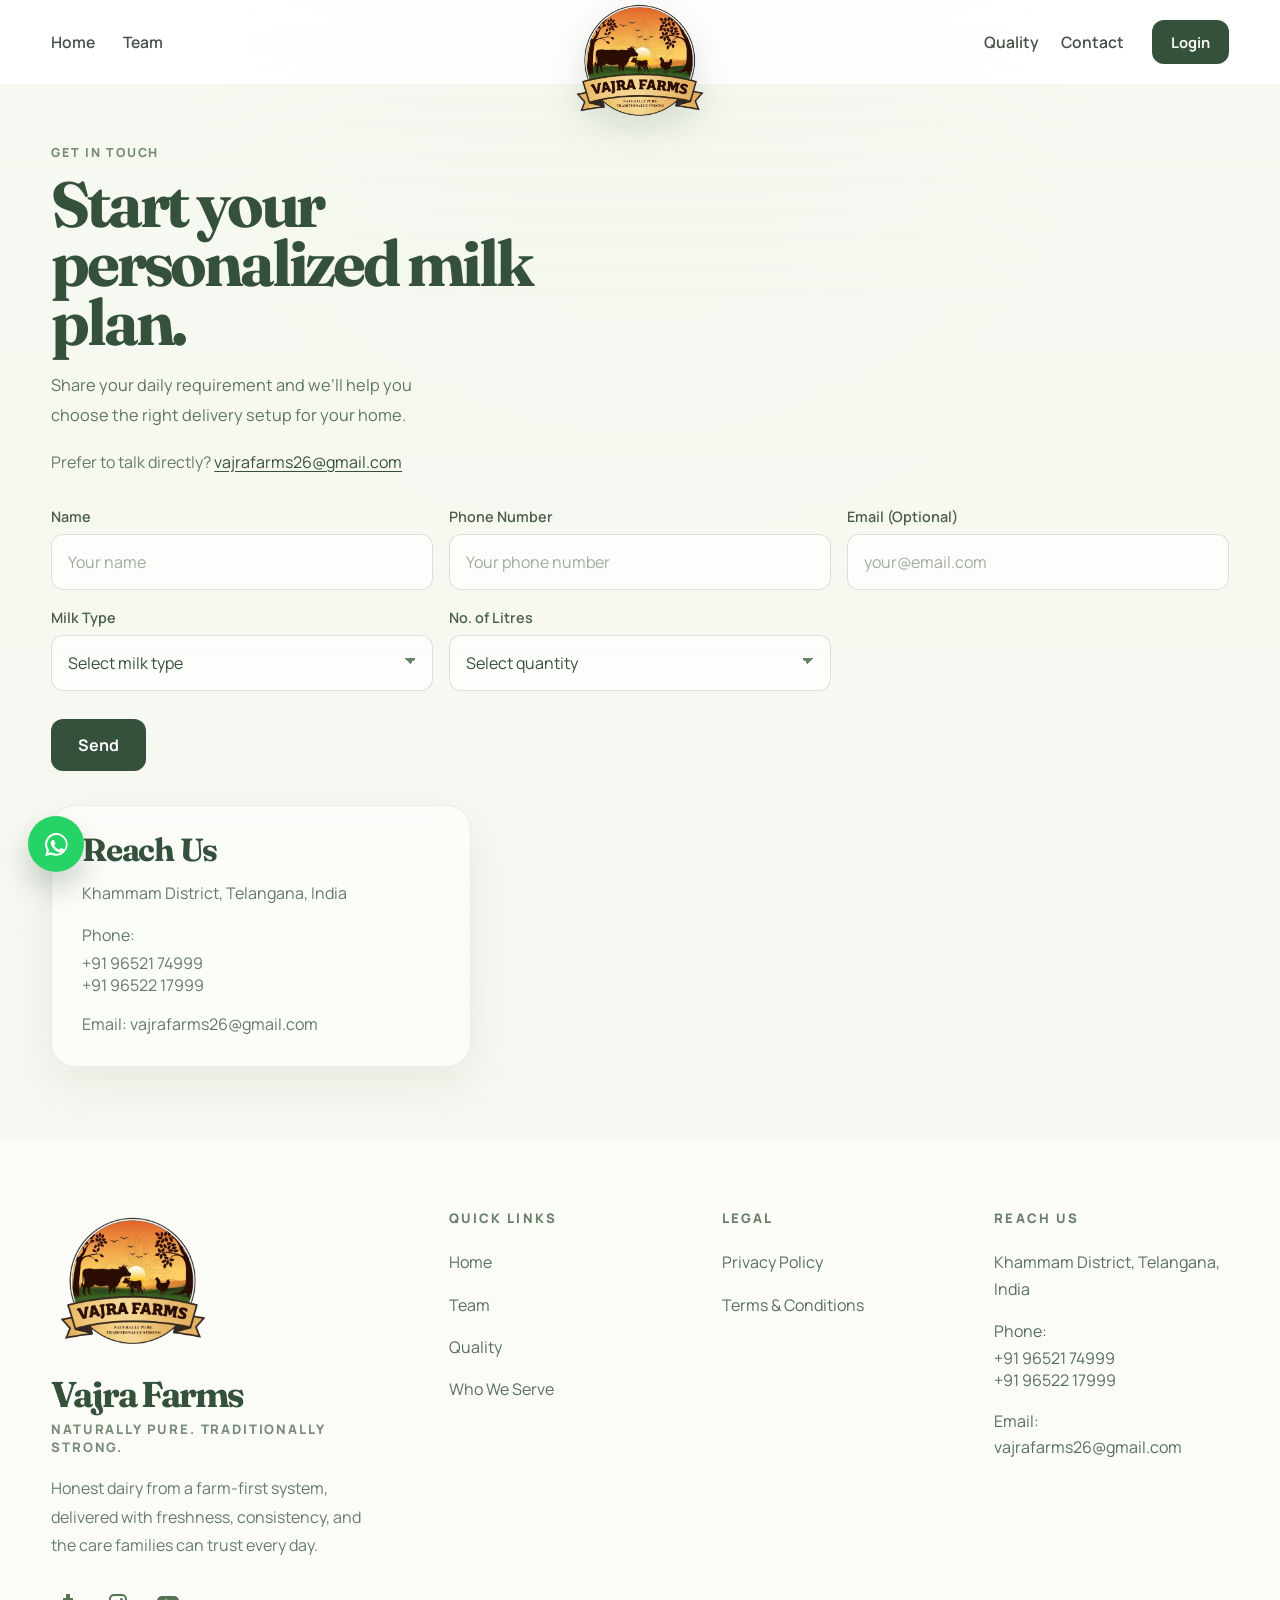
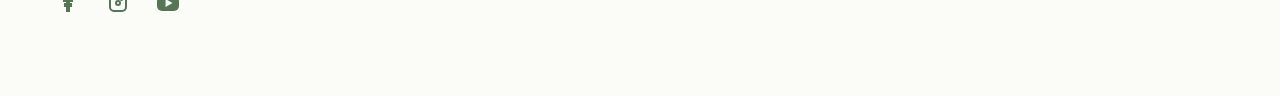
==== contact.html @ dcffc17d "Publish redesigned Vajra Farms website" ====
<!DOCTYPE html>
<html lang="en">
  <head>
    <meta charset="UTF-8" />
    <meta name="viewport" content="width=device-width, initial-scale=1.0" />
    <title>Vajra Farms Contact | Start Your Daily Delivery</title>
    <meta
      name="description"
      content="Contact Vajra Farms to start your daily milk delivery, choose your milk type, and request the litres you need."
    />
    <link rel="preconnect" href="https://fonts.googleapis.com" />
    <link rel="preconnect" href="https://fonts.gstatic.com" crossorigin />
    <link
      href="https://fonts.googleapis.com/css2?family=Fraunces:wght@500;600;700&family=Manrope:wght@400;500;600;700;800&display=swap"
      rel="stylesheet"
    />
    <link rel="stylesheet" href="styles.css?v=contact8" />
  </head>
  <body class="contact-page">
    <main class="page-shell">
      <section class="hero-section contact-shell">
        <video class="contact-hero-video" autoplay muted loop playsinline preload="metadata" aria-hidden="true">
          <source src="videos/optimized/contacthero.mp4" type="video/mp4" />
        </video>
        <div class="contact-hero-overlay" aria-hidden="true"></div>

        <header class="site-header contact-header">
          <nav class="site-nav nav-left" aria-label="Primary left">
            <a href="index.html#home">Home</a>
            <a href="team.html">Team</a>
          </nav>

          <a class="brand" href="index.html#home" aria-label="Vajra Farms home">
            <img class="brand-badge" src="images/optimized/logo.webp" alt="Vajra Farms logo" />
          </a>

          <div class="header-right">
            <nav class="site-nav nav-right" aria-label="Primary right">
              <a href="quality.html">Quality</a>
              <a href="contact.html" aria-current="page">Contact</a>
            </nav>

            <div class="header-actions">
              <a href="https://vajra-farms-backend-asia--vajra-farms.asia-southeast1.hosted.app/customer/login" class="login-link" aria-label="Login">
                Login
              </a>
            </div>
          </div>
        </header>

        <section class="contact-hero" aria-labelledby="contact-title">
          <div class="contact-content">
            <div class="contact-copy">
              <p class="section-kicker">Get In Touch</p>
              <h1 id="contact-title">Start your personalized milk plan.</h1>
              <p class="contact-copy-text">
                Share your daily requirement and we’ll help you choose the right
                delivery setup for your home.
              </p>
              <p class="contact-copy-meta">
                Prefer to talk directly?
                <a href="mailto:vajrafarms26@gmail.com">vajrafarms26@gmail.com</a>
              </p>
            </div>

            <form class="contact-form-panel" action="#" method="post">
              <div class="contact-form-grid">
                <label class="contact-field">
                  <span>Name</span>
                  <input type="text" name="name" placeholder="Your name" required />
                </label>

                <label class="contact-field">
                  <span>Phone Number</span>
                  <input type="tel" name="phone" placeholder="Your phone number" required />
                </label>

                <label class="contact-field">
                  <span>Email (Optional)</span>
                  <input type="email" name="email" placeholder="your@email.com" />
                </label>

                <label class="contact-field">
                  <span>Milk Type</span>
                  <select name="milk_type" required>
                    <option value="" selected disabled>Select milk type</option>
                    <option value="buffalo">Buffalo</option>
                    <option value="cow">Cow</option>
                  </select>
                </label>

                <label class="contact-field">
                  <span>No. of Litres</span>
                  <select name="litres" required>
                    <option value="" selected disabled>Select quantity</option>
                    <option value="0.5">1/2 litre</option>
                    <option value="1">1 litre</option>
                    <option value="2">2 litres</option>
                    <option value="3">3 litres</option>
                    <option value="4">4 litres</option>
                    <option value="5">5 litres</option>
                    <option value="6">6 litres</option>
                    <option value="7">7 litres</option>
                    <option value="8">8 litres</option>
                    <option value="9">9 litres</option>
                    <option value="10">10 litres</option>
                  </select>
                </label>
              </div>

              <button class="contact-submit" type="submit">Send</button>

              <div class="contact-address-card">
                <h2>Reach Us</h2>
                <p>Khammam District, Telangana, India</p>
                <p>
                  <span class="phone-label">Phone:</span>
                  <span class="phone-number-list">
                    <a href="tel:+919652174999">+91 96521 74999</a>
                    <a href="tel:+919652217999">+91 96522 17999</a>
                  </span>
                </p>
                <p>Email: <a href="mailto:vajrafarms26@gmail.com">vajrafarms26@gmail.com</a></p>
              </div>
            </form>
          </div>
        </section>
      </section>
    </main>

    <footer class="site-footer" id="contact">
      <div class="footer-brand">
        <img class="footer-logo" src="images/optimized/logo.webp" alt="Vajra Farms logo" />
        <h2>Vajra Farms</h2>
        <p class="footer-tag">Naturally Pure. Traditionally Strong.</p>
        <p class="footer-copy">
          Honest dairy from a farm-first system, delivered with freshness,
          consistency, and the care families can trust every day.
        </p>
        <div class="footer-socials" aria-label="Social links">
          <a href="https://www.facebook.com/share/1LA6sTYY1w/" aria-label="Facebook" class="footer-social footer-social-facebook" target="_blank" rel="noopener noreferrer">
            <span></span>
          </a>
          <a href="https://www.instagram.com/vajra_farms_khammam?utm_source=ig_web_button_share_sheet&amp;igsh=ZDNlZDc0MzIxNw==" aria-label="Instagram" class="footer-social footer-social-instagram" target="_blank" rel="noopener noreferrer">
            <span></span>
          </a>
          <a href="https://www.youtube.com/@vajrafarmskhammam" aria-label="YouTube" class="footer-social footer-social-youtube" target="_blank" rel="noopener noreferrer">
            <span></span>
          </a>
        </div>
      </div>

      <div class="footer-links-group">
        <div class="footer-column">
          <h3>Quick Links</h3>
          <a href="index.html#home">Home</a>
          <a href="team.html">Team</a>
          <a href="quality.html">Quality</a>
          <a href="index.html#serve">Who We Serve</a>
        </div>

        <div class="footer-column">
          <h3>Legal</h3>
          <a href="privacy.html">Privacy Policy</a>
          <a href="terms.html">Terms &amp; Conditions</a>
        </div>

        <div class="footer-column footer-contact">
          <h3>Reach Us</h3>
          <p>Khammam District, Telangana, India</p>
          <p>
            <span class="phone-label">Phone:</span>
            <span class="phone-number-list">
              <a href="tel:+919652174999">+91 96521 74999</a>
              <a href="tel:+919652217999">+91 96522 17999</a>
            </span>
          </p>
          <p>Email: <a href="mailto:vajrafarms26@gmail.com">vajrafarms26@gmail.com</a></p>
        </div>
      </div>
    </footer>

    <a
      class="whatsapp-float"
      href="https://wa.me/919652217999"
      target="_blank"
      rel="noopener noreferrer"
      aria-label="Chat with Vajra Farms on WhatsApp"
    >
      <span aria-hidden="true"></span>
    </a>
  </body>
</html>
---- styles.css ----
:root {
  --page-bg: #e8eff4;
  --surface: rgba(255, 255, 255, 0.84);
  --surface-strong: #ffffff;
  --text-main: #17311f;
  --text-soft: #edf4de;
  --text-muted: #5b655f;
  --line-soft: rgba(23, 49, 31, 0.08);
  --green: #275d33;
  --green-deep: #17311f;
  --gold: #d8b65a;
  --gold-soft: #f1df99;
  --shadow-lg: 0 32px 80px rgba(20, 35, 21, 0.14);
  --shadow-md: 0 18px 45px rgba(20, 35, 21, 0.12);
  --radius-xl: 32px;
  --radius-lg: 24px;
  --radius-md: 18px;
  --section-padding: clamp(22px, 4vw, 56px);
  --intro-progress: 0;
  --intro-sentence-fade: 1;
  --intro-text-shift: 0px;
  --intro-solution-scale: 1;
  --intro-word-drift-x: 0%;
  --intro-word-drift-y: 0%;
  --intro-o-scale: 1;
  --intro-copy-opacity: 1;
  --intro-stage-opacity: 1;
  --intro-bg-shift: 0px;
  --intro-bg-scale: 1;
  --intro-reveal-x: 50vw;
  --intro-reveal-y: 50vh;
  --intro-reveal-radius: 0px;
  --intro-home-opacity: 0;
}

* {
  box-sizing: border-box;
}

html {
  scroll-behavior: smooth;
}

body {
  margin: 0;
  min-height: 100vh;
  overflow-x: hidden;
  font-family: "Manrope", sans-serif;
  background:
    radial-gradient(circle at top left, rgba(255, 231, 154, 0.55), transparent 28%),
    linear-gradient(180deg, #cfe0ed 0%, var(--page-bg) 52%, #f7f5ee 100%);
  color: var(--text-main);
}

img {
  max-width: 100%;
  display: block;
}

a {
  color: inherit;
  text-decoration: none;
}

.intro-scroll {
  position: relative;
  height: 320vh;
  z-index: 2;
  pointer-events: none;
}

.intro-stage {
  position: sticky;
  top: 0;
  height: 100vh;
  overflow: hidden;
  display: grid;
  place-items: center;
  background:
    radial-gradient(circle at center, rgba(33, 57, 40, 0.46), rgba(18, 34, 24, 0.92)),
    #17311f;
  opacity: var(--intro-stage-opacity);
  pointer-events: none;
}

.intro-pattern {
  position: absolute;
  inset: -8%;
  pointer-events: none;
}

.intro-pattern-back {
  transform: translateY(calc(var(--intro-bg-shift) * -0.55)) scale(calc(var(--intro-bg-scale) + 0.06));
}

.intro-pattern-front {
  transform: translateY(calc(var(--intro-bg-shift) * 0.65)) scale(calc(var(--intro-bg-scale) + 0.12));
}

.intro-home-reveal {
  position: absolute;
  inset: 0;
  width: 100%;
  height: 100%;
  z-index: 1;
  overflow: hidden;
  opacity: var(--intro-home-opacity);
  clip-path: circle(var(--intro-reveal-radius) at var(--intro-reveal-x) var(--intro-reveal-y));
  transition:
    opacity 120ms linear,
    clip-path 120ms linear;
  will-change: clip-path;
}

.preview-iframe {
  display: block;
  border: 0;
  pointer-events: none;
}

.preview-iframe-reveal {
  width: 100%;
  height: 100%;
  background: #f6f2e8;
}

.pattern-flower,
.pattern-leaf {
  position: absolute;
  opacity: 0.72;
  filter: blur(0.2px);
}

.pattern-flower {
  width: 140px;
  aspect-ratio: 1;
}

.pattern-flower::before,
.pattern-flower::after {
  content: "";
  position: absolute;
  inset: 0;
}

.pattern-flower::before {
  background:
    radial-gradient(ellipse 28% 42% at 50% 12%, rgba(12, 24, 17, 0.9) 0 98%, transparent 100%),
    radial-gradient(ellipse 28% 42% at 88% 50%, rgba(12, 24, 17, 0.9) 0 98%, transparent 100%),
    radial-gradient(ellipse 28% 42% at 50% 88%, rgba(12, 24, 17, 0.9) 0 98%, transparent 100%),
    radial-gradient(ellipse 28% 42% at 12% 50%, rgba(12, 24, 17, 0.9) 0 98%, transparent 100%);
}

.pattern-flower::after {
  background:
    radial-gradient(ellipse 22% 34% at 50% 20%, rgba(15, 30, 21, 0.85) 0 98%, transparent 100%),
    radial-gradient(ellipse 22% 34% at 80% 50%, rgba(15, 30, 21, 0.85) 0 98%, transparent 100%),
    radial-gradient(ellipse 22% 34% at 50% 80%, rgba(15, 30, 21, 0.85) 0 98%, transparent 100%),
    radial-gradient(ellipse 22% 34% at 20% 50%, rgba(15, 30, 21, 0.85) 0 98%, transparent 100%);
  transform: rotate(45deg);
}

.pattern-leaf {
  width: 190px;
  height: 120px;
  background: rgba(12, 24, 17, 0.85);
  border-radius: 100% 0 100% 0;
}

.flower-a { top: 4%; left: 4%; transform: rotate(10deg); }
.flower-b { top: 12%; left: 24%; transform: scale(1.2) rotate(-8deg); }
.flower-c { top: 6%; right: 10%; transform: scale(1.1) rotate(16deg); }
.flower-d { bottom: 18%; left: 9%; transform: scale(1.15) rotate(-12deg); }
.flower-e { bottom: 8%; right: 12%; transform: rotate(10deg); }
.flower-f { top: 22%; right: 24%; transform: scale(0.84) rotate(8deg); }
.flower-g { bottom: 30%; right: 4%; transform: scale(0.82) rotate(-16deg); }
.flower-h { bottom: 10%; left: 35%; transform: scale(0.9) rotate(16deg); }

.leaf-a { top: 3%; left: 13%; transform: rotate(-24deg); }
.leaf-b { top: 14%; right: 19%; transform: scale(0.9) rotate(18deg); }
.leaf-c { top: 33%; left: -1%; transform: scale(0.95) rotate(-18deg); }
.leaf-d { top: 40%; right: 1%; transform: rotate(22deg); }
.leaf-e { bottom: 32%; left: 20%; transform: scale(1.2) rotate(-12deg); }
.leaf-f { bottom: -1%; right: 22%; transform: scale(1.1) rotate(10deg); }
.leaf-g { top: -2%; right: 38%; transform: scale(1.08) rotate(0deg); }
.leaf-h { top: 52%; left: 34%; transform: scale(0.8) rotate(-28deg); }
.leaf-i { bottom: 7%; left: -2%; transform: scale(1.18) rotate(18deg); }
.leaf-j { bottom: 0; right: -1%; transform: scale(1.05) rotate(-20deg); }

.intro-copy {
  position: relative;
  z-index: 3;
  width: min(1100px, calc(100vw - 48px));
  text-align: center;
  color: #f7f2e7;
  opacity: var(--intro-copy-opacity);
}

.intro-title {
  margin: 0;
  font-size: clamp(2.8rem, 6vw, 5.8rem);
  line-height: 0.98;
  font-weight: 700;
  letter-spacing: -0.06em;
  transform: translateY(calc(var(--intro-text-shift) * 0.2));
}

.intro-line {
  display: block;
  transition: opacity 180ms linear;
}

.intro-line:not(.intro-line-solution) {
  opacity: var(--intro-sentence-fade);
}

.intro-line-solution {
  display: flex;
  align-items: center;
  justify-content: center;
  gap: 0.18em;
  flex-wrap: wrap;
}

.intro-solution-word {
  display: inline-flex;
  align-items: center;
  color: #ec8e3b;
  font-family: "Fraunces", serif;
  font-size: 1.08em;
  line-height: 0.88;
  letter-spacing: -0.05em;
  transform-origin: 78% 50%;
  transform:
    translate(var(--intro-word-drift-x), var(--intro-word-drift-y))
    scale(var(--intro-solution-scale));
  transition: transform 80ms linear;
}

.intro-after-solution {
  opacity: var(--intro-sentence-fade);
}

.solution-o {
  position: relative;
  width: 0.78em;
  height: 0.78em;
  margin: 0 0.01em;
  border: 0.1em solid currentColor;
  border-radius: 50%;
  overflow: hidden;
  display: inline-block;
  flex: 0 0 auto;
  transform: scale(var(--intro-o-scale));
  transform-origin: center;
}

.solution-o-preview {
  position: absolute;
  inset: 0;
  background: transparent;
  pointer-events: none;
}

.intro-scroll-cue {
  width: 74px;
  height: 74px;
  margin: 64px auto 0;
  border-radius: 50%;
  background: rgba(255, 248, 236, 0.92);
  display: grid;
  place-items: center;
  opacity: calc(var(--intro-sentence-fade) * 0.95);
}

.intro-scroll-cue span {
  width: 16px;
  height: 16px;
  border-right: 2px solid #dd8b40;
  border-bottom: 2px solid #dd8b40;
  transform: rotate(45deg) translate(-2px, -2px);
}

.page-shell {
  width: 100%;
  margin: 0;
  /* The old "soluti(o)n" intro used a 320vh in-flow scroll track and pulled
     the page up under it with -100vh. The new sky intro is a fixed overlay
     with no layout footprint, so the page must start at its natural top
     (the hero) — no negative offset. */
  margin-top: 0;
  padding: 0;
  position: relative;
  z-index: 1;
}

.preview-mode .intro-scroll {
  display: none;
}

.preview-mode .page-shell {
  margin-top: 0;
}

.hero-section {
  position: relative;
  width: 100%;
}

.site-header {
  position: relative;
  z-index: 50;
  isolation: isolate;
  pointer-events: auto;
  display: flex;
  align-items: center;
  justify-content: space-between;
  min-height: 84px;
  padding: 0 var(--section-padding);
  background: rgba(255, 255, 255, 0.92);
  box-shadow: none;
  backdrop-filter: blur(12px);
  overflow: visible;
}

.brand {
  position: absolute;
  left: 50%;
  top: -8px;
  z-index: 1;
  transform: translateX(-50%);
  display: inline-flex;
  align-items: center;
  justify-content: center;
  pointer-events: auto;
}

.brand-badge {
  width: 144px;
  height: 144px;
  flex: 0 0 144px;
  object-fit: contain;
  pointer-events: none;
  filter: drop-shadow(0 12px 18px rgba(23, 49, 31, 0.14));
}

.site-nav {
  position: relative;
  z-index: 60;
  pointer-events: auto;
  display: flex;
  align-items: center;
  gap: 28px;
  font-size: 0.98rem;
  font-weight: 600;
  color: #465149;
}

.nav-left {
  justify-content: flex-start;
}

.header-right {
  position: relative;
  z-index: 60;
  pointer-events: auto;
  display: flex;
  align-items: center;
  gap: 28px;
  margin-left: auto;
}

.nav-right {
  gap: 22px;
}

.site-nav a {
  position: relative;
  z-index: 61;
  display: inline-flex;
  align-items: center;
  min-height: 44px;
  pointer-events: auto;
  cursor: pointer;
}

.site-nav a::after {
  content: "";
  position: absolute;
  left: 0;
  bottom: -8px;
  width: 100%;
  height: 2px;
  transform: scaleX(0);
  transform-origin: center;
  background: var(--gold);
  transition: transform 180ms ease;
}

.site-nav a:hover::after,
.site-nav a:focus-visible::after {
  transform: scaleX(1);
}

.header-actions {
  position: relative;
  z-index: 60;
  pointer-events: auto;
  display: flex;
  align-items: center;
  gap: 12px;
}

.login-link {
  min-height: 44px;
  padding: 0 18px;
  display: inline-flex;
  align-items: center;
  justify-content: center;
  border-radius: 12px;
  border: 1px solid rgba(39, 93, 51, 0.16);
  background: #35513c;
  color: #f7f7f1;
  font-size: 0.92rem;
  font-weight: 700;
  white-space: nowrap;
  transition:
    transform 180ms ease,
    background-color 180ms ease;
}

.login-link:hover,
.login-link:focus-visible {
  transform: translateY(-1px);
  background: #294130;
}

.icon-link {
  width: 44px;
  height: 44px;
  display: grid;
  place-items: center;
  border-radius: 999px;
  border: 1px solid rgba(39, 93, 51, 0.16);
  background: rgba(246, 248, 244, 0.95);
}

.icon-link span,
.icon-link span::before,
.icon-link span::after {
  display: block;
  content: "";
}

.search-icon span {
  position: relative;
  width: 16px;
  height: 16px;
  border: 2px solid #4d5b50;
  border-radius: 50%;
}

.search-icon span::before {
  position: absolute;
  right: -6px;
  bottom: -5px;
  width: 7px;
  height: 2px;
  border-radius: 999px;
  background: #4d5b50;
  transform: rotate(45deg);
}

.profile-icon span {
  position: relative;
  width: 14px;
  height: 14px;
  border-radius: 50%;
  border: 2px solid #4d5b50;
  background: transparent;
}

.profile-icon span::before {
  position: absolute;
  left: 50%;
  bottom: -10px;
  width: 20px;
  height: 10px;
  background: none;
  border: 2px solid #4d5b50;
  border-top: 0;
  border-radius: 0 0 999px 999px;
  transform: translateX(-50%);
}

.hero-panel {
  position: relative;
  overflow: hidden;
  aspect-ratio: 1672 / 941;
  min-height: 0;
  margin-top: 0;
  padding: 126px var(--section-padding) 132px;
  border-radius: 0;
  box-shadow: none;
  background: #213126;
}

.section-anchor {
  position: relative;
  top: -110px;
  display: block;
  height: 0;
  visibility: hidden;
}

.hero-backdrop,
.hero-overlay {
  position: absolute;
  inset: 0;
}

.hero-backdrop {
  background-image: url("images/optimized/hero1.webp");
  background-size: contain;
  background-position: center center;
  background-repeat: no-repeat;
}

.hero-overlay {
  background:
    linear-gradient(90deg, rgba(16, 25, 17, 0.66) 0%, rgba(16, 25, 17, 0.38) 34%, rgba(16, 25, 17, 0.1) 59%, rgba(16, 25, 17, 0.26) 100%),
    linear-gradient(180deg, rgba(255, 255, 255, 0.02) 0%, rgba(20, 35, 21, 0.08) 100%);
}

.hero-content {
  position: relative;
  z-index: 1;
}

.hero-content {
  max-width: 500px;
  color: var(--text-soft);
}

.eyebrow,
.section-kicker {
  margin: 0 0 14px;
  font-size: 0.78rem;
  font-weight: 800;
  letter-spacing: 0.14em;
  text-transform: uppercase;
}

.hero-content h1,
.content-grid h2,
.story-copy h2,
.contact-band h2 {
  margin: 0;
  font-family: "Fraunces", serif;
  letter-spacing: -0.05em;
}

.hero-content h1 {
  max-width: 9ch;
  font-family: "Manrope", sans-serif;
  font-size: clamp(2.7rem, 5.6vw, 4.8rem);
  line-height: 1.02;
  letter-spacing: 0;
  font-weight: 800;
}

.hero-word-fresh {
  font-family: inherit;
  font-weight: inherit;
}

.hero-copy {
  max-width: 50ch;
  margin: 18px 0 0;
  font-size: 0.97rem;
  line-height: 1.6;
  color: rgba(244, 247, 236, 0.94);
}

.hero-points {
  display: flex;
  flex-wrap: wrap;
  gap: 8px;
  margin-top: 18px;
}

.hero-points span {
  padding: 9px 14px;
  border-radius: 999px;
  background: rgba(255, 255, 255, 0.12);
  border: 1px solid rgba(255, 255, 255, 0.18);
  backdrop-filter: blur(10px);
  font-size: 0.84rem;
  font-weight: 600;
}

.hero-actions {
  display: flex;
  flex-wrap: wrap;
  gap: 12px;
  margin-top: 22px;
}

.button {
  display: inline-flex;
  align-items: center;
  justify-content: center;
  min-height: 50px;
  padding: 0 22px;
  border-radius: 16px;
  font-size: 0.96rem;
  font-weight: 800;
  transition:
    transform 180ms ease,
    box-shadow 180ms ease,
    background-color 180ms ease;
}

.button:hover,
.button:focus-visible {
  transform: translateY(-2px);
}

.button-light {
  background: var(--surface-strong);
  color: var(--green-deep);
  box-shadow: 0 10px 24px rgba(0, 0, 0, 0.12);
}

.button-dark {
  background: #111512;
  color: #f4f1e8;
  box-shadow: 0 14px 28px rgba(8, 12, 8, 0.26);
}

.hero-proof {
  margin-top: 20px;
  font-size: 0.86rem;
  font-weight: 700;
  color: rgba(244, 247, 236, 0.82);
}

.visual-strip {
  position: relative;
  z-index: 4;
  display: grid;
  grid-template-columns: repeat(4, minmax(0, 1fr));
  gap: 0;
  margin: 0;
  padding: 0;
  background: linear-gradient(135deg, rgba(248, 243, 230, 0.98), rgba(234, 242, 232, 0.98));
  border-top: 1px solid rgba(32, 56, 36, 0.08);
  border-bottom: 1px solid rgba(32, 56, 36, 0.08);
}

.visual-card {
  padding: 18px 18px 30px;
  background: transparent;
  box-shadow: none;
  border-right: 1px solid rgba(32, 56, 36, 0.08);
}

.visual-card:last-child {
  border-right: 0;
}

.visual-image {
  min-height: 190px;
  border-radius: 22px;
  border: 1px solid rgba(39, 93, 51, 0.12);
  background: rgba(255, 251, 240, 0.9);
  overflow: hidden;
  box-shadow: inset 0 0 0 1px rgba(255, 255, 255, 0.7);
}

.visual-image img {
  width: 100%;
  height: 100%;
  min-height: 190px;
  display: block;
  object-fit: cover;
}

.visual-card h2 {
  margin: 10px 0 8px;
  font-size: 1.9rem;
  line-height: 0.98;
}

.visual-kicker {
  margin-top: 18px;
  font-size: 0.78rem;
  font-weight: 800;
  letter-spacing: 0.16em;
  text-transform: uppercase;
  color: #57725d;
}

.visual-card p,
.info-card p,
.story-copy p {
  margin: 0;
  line-height: 1.7;
  color: var(--text-muted);
}

.offers-section {
  --offer-stage-overflow: calc(var(--section-padding) * -1);
  padding: 0;
  background: transparent;
}

.offers-intro {
  max-width: none;
  margin-bottom: 0;
  position: relative;
  z-index: 2;
  width: 100%;
  text-align: center;
  display: flex;
  justify-content: center;
}

.offers-intro .section-kicker {
  color: #f6f1e6;
  margin-bottom: 0;
  font-size: clamp(1.3rem, 2.1vw, 2.2rem);
  font-weight: 800;
  letter-spacing: 0.12em;
  text-align: center;
  text-shadow: 0 18px 40px rgba(8, 12, 8, 0.34);
}

.offers-stage {
  position: relative;
  min-height: 780px;
  margin: 0 var(--offer-stage-overflow);
  overflow: hidden;
  background: #d8d2c5;
  padding: 52px var(--section-padding) 46px;
}

.offer-bg,
.offers-stage-overlay,
.offers-watermark {
  position: absolute;
  inset: 0;
}

.offer-bg {
  opacity: 0;
  transform: scale(1.02);
  background-size: cover;
  background-position: center;
  transition:
    opacity 420ms ease,
    transform 650ms ease;
}

.offers-watermark {
  z-index: 2;
  display: none;
}

.offers-watermark img {
  width: min(52vw, 920px);
  max-width: 88%;
  opacity: 0.34;
  image-rendering: -webkit-optimize-contrast;
  filter: contrast(1.05) saturate(1.02) drop-shadow(0 18px 28px rgba(12, 20, 13, 0.12));
}

.offers-stage-overlay {
  background:
    linear-gradient(180deg, rgba(10, 17, 11, 0.52) 0%, rgba(10, 17, 11, 0.18) 26%, rgba(10, 17, 11, 0.22) 100%),
    radial-gradient(circle at top left, rgba(255, 251, 240, 0.12), transparent 36%),
    radial-gradient(circle at center, rgba(255, 255, 255, 0.08), transparent 58%);
  z-index: 1;
}

.offers-stage-content {
  position: relative;
  z-index: 3;
  display: flex;
  flex-direction: column;
  justify-content: flex-start;
  gap: 120px;
  width: 100%;
  min-height: 100%;
  padding-top: 18px;
}

.offers-showcase {
  position: relative;
  display: flex;
  align-items: center;
  justify-content: center;
  gap: 16px;
  width: 100%;
  margin-top: 32px;
}

.offer-card {
  position: relative;
  width: 180px;
  height: 180px;
  flex: 0 0 180px;
  display: flex;
  align-items: stretch;
  justify-content: center;
  padding: 14px;
  border-radius: 24px;
  overflow: hidden;
  background: rgba(255, 255, 255, 0.14);
  border: 1px solid rgba(255, 255, 255, 0.22);
  backdrop-filter: blur(12px);
  box-shadow: 0 16px 34px rgba(20, 35, 21, 0.08);
  transition:
    width 420ms ease,
    height 420ms ease,
    flex-basis 420ms ease,
    background-color 420ms ease,
    border-color 420ms ease,
    box-shadow 420ms ease,
    transform 420ms ease;
}

.offer-card-panel {
  width: 100%;
  height: 100%;
  display: flex;
  flex-direction: column;
  justify-content: center;
  text-align: center;
  color: #f7f4eb;
  transition:
    justify-content 320ms ease,
    text-align 320ms ease,
    color 320ms ease,
    padding 320ms ease,
    background-color 320ms ease,
    border-radius 320ms ease,
    max-width 320ms ease;
}

.offer-card-kicker,
.offer-card-copy {
  margin: 0;
  opacity: 0;
  max-height: 0;
  overflow: hidden;
  transform: translateY(10px);
  transition:
    opacity 300ms ease,
    transform 300ms ease,
    max-height 300ms ease,
    margin 300ms ease;
}

.offer-card h3 {
  margin: 0;
  font-family: "Fraunces", serif;
  font-size: clamp(1.15rem, 1.4vw, 1.45rem);
  line-height: 1.02;
  letter-spacing: -0.05em;
  text-wrap: balance;
  text-shadow: 0 2px 12px rgba(16, 24, 17, 0.22);
}

.offers-stage:has(.offer-card.offer-milk:hover) .offer-bg-milk,
.offers-stage:has(.offer-card.offer-milk:focus-within) .offer-bg-milk,
.offers-stage:has(.offer-card.offer-milk:focus-visible) .offer-bg-milk,
.offers-stage:has(.offer-card.offer-dairy:hover) .offer-bg-dairy,
.offers-stage:has(.offer-card.offer-dairy:focus-within) .offer-bg-dairy,
.offers-stage:has(.offer-card.offer-dairy:focus-visible) .offer-bg-dairy,
.offers-stage:has(.offer-card.offer-produce:hover) .offer-bg-produce,
.offers-stage:has(.offer-card.offer-produce:focus-within) .offer-bg-produce,
.offers-stage:has(.offer-card.offer-produce:focus-visible) .offer-bg-produce,
.offers-stage:has(.offer-card.offer-inputs:hover) .offer-bg-inputs,
.offers-stage:has(.offer-card.offer-inputs:focus-within) .offer-bg-inputs,
.offers-stage:has(.offer-card.offer-inputs:focus-visible) .offer-bg-inputs {
  opacity: 1;
  transform: scale(1);
}

.offers-stage:not(:has(.offer-card:hover, .offer-card:focus-within, .offer-card:focus-visible)) .offer-bg-milk {
  opacity: 1;
  transform: scale(1);
}

.offer-card:hover,
.offer-card:focus-within,
.offer-card:focus-visible {
  width: 340px;
  height: 300px;
  flex-basis: 340px;
  background: rgba(255, 250, 240, 0.94);
  border-color: rgba(255, 255, 255, 0.72);
  box-shadow: 0 28px 60px rgba(20, 35, 21, 0.18);
  transform: translateY(-6px);
}

.offers-stage:not(:has(.offer-card:hover, .offer-card:focus-within, .offer-card:focus-visible)) .offer-card.offer-milk {
  width: 340px;
  height: 300px;
  flex-basis: 340px;
  background: rgba(255, 250, 240, 0.94);
  border-color: rgba(255, 255, 255, 0.72);
  box-shadow: 0 28px 60px rgba(20, 35, 21, 0.18);
  transform: translateY(-6px);
}

.offer-card:hover .offer-card-panel,
.offer-card:focus-within .offer-card-panel,
.offer-card:focus-visible .offer-card-panel {
  justify-content: flex-start;
  text-align: left;
  padding: 22px;
  border-radius: 22px;
  background: rgba(255, 250, 240, 0.96);
  color: var(--green-deep);
}

.offers-stage:not(:has(.offer-card:hover, .offer-card:focus-within, .offer-card:focus-visible)) .offer-card.offer-milk .offer-card-panel {
  justify-content: flex-start;
  text-align: left;
  padding: 22px;
  border-radius: 22px;
  background: rgba(255, 250, 240, 0.96);
  color: var(--green-deep);
}

.offer-card:hover .offer-card-kicker,
.offer-card:hover .offer-card-copy,
.offer-card:focus-within .offer-card-kicker,
.offer-card:focus-within .offer-card-copy,
.offer-card:focus-visible .offer-card-kicker,
.offer-card:focus-visible .offer-card-copy {
  opacity: 1;
  max-height: 220px;
  transform: translateY(0);
}

.offers-stage:not(:has(.offer-card:hover, .offer-card:focus-within, .offer-card:focus-visible)) .offer-card.offer-milk .offer-card-kicker,
.offers-stage:not(:has(.offer-card:hover, .offer-card:focus-within, .offer-card:focus-visible)) .offer-card.offer-milk .offer-card-copy {
  opacity: 1;
  max-height: 220px;
  transform: translateY(0);
}

.offer-card:hover .offer-card-kicker,
.offer-card:focus-within .offer-card-kicker,
.offer-card:focus-visible .offer-card-kicker {
  margin-bottom: 10px;
}

.offers-stage:not(:has(.offer-card:hover, .offer-card:focus-within, .offer-card:focus-visible)) .offer-card.offer-milk .offer-card-kicker {
  margin-bottom: 10px;
}

.offer-card:hover .offer-card-copy,
.offer-card:focus-within .offer-card-copy,
.offer-card:focus-visible .offer-card-copy {
  margin-top: 14px;
  line-height: 1.7;
}

.offers-stage:not(:has(.offer-card:hover, .offer-card:focus-within, .offer-card:focus-visible)) .offer-card.offer-milk .offer-card-copy {
  margin-top: 14px;
  line-height: 1.7;
}

.offer-card-kicker {
  font-size: 0.7rem;
  font-weight: 800;
  letter-spacing: 0.18em;
  text-transform: uppercase;
  color: #5d735e;
}

.offer-card-copy {
  font-size: 0.96rem;
  color: #49544a;
}

.offer-bg-milk {
  background-image:
    linear-gradient(180deg, rgba(16, 24, 17, 0.12), rgba(16, 24, 17, 0.4)),
    url("images/optimized/ourspeciality.webp");
}

.offer-bg-dairy {
  background-image:
    linear-gradient(180deg, rgba(16, 24, 17, 0.14), rgba(16, 24, 17, 0.42)),
    url("images/optimized/dairy.webp");
}

.offer-bg-produce {
  background-image:
    linear-gradient(180deg, rgba(16, 24, 17, 0.14), rgba(16, 24, 17, 0.42)),
    url("images/optimized/organicproducts.webp");
}

.offer-bg-inputs {
  background-image:
    linear-gradient(180deg, rgba(16, 24, 17, 0.14), rgba(16, 24, 17, 0.44)),
    url("images/optimized/naturebyproducts.webp");
}

.method-section {
  position: relative;
  display: grid;
  grid-template-columns: minmax(260px, 0.88fr) minmax(0, 1.22fr);
  gap: clamp(20px, 2.6vw, 42px);
  padding: 84px var(--section-padding) 96px;
  background:
    radial-gradient(circle at 78% 52%, rgba(247, 252, 241, 0.92), rgba(247, 252, 241, 0) 34%),
    linear-gradient(180deg, #d9e6d7 0%, #eef5e9 100%);
  isolation: isolate;
}

.method-section::before {
  content: "";
  position: absolute;
  inset: 0;
  z-index: 0;
  background:
    center / min(52vw, 920px) no-repeat
    url("images/optimized/logo.webp");
  opacity: 0.34;
  filter: contrast(1.05) saturate(1.02) drop-shadow(0 18px 28px rgba(12, 20, 13, 0.12));
  pointer-events: none;
}

.method-copy {
  position: relative;
  z-index: 1;
  display: flex;
  flex-direction: column;
  justify-content: center;
  max-width: 420px;
  color: #6d5a4f;
}

.method-copy .section-kicker {
  margin-bottom: 18px;
  color: rgba(109, 90, 79, 0.62);
}

.method-copy h2 {
  margin: 0;
  font-family: "Fraunces", serif;
  font-size: clamp(2.4rem, 4vw, 4.3rem);
  line-height: 0.92;
  letter-spacing: -0.05em;
  color: #5f4d42;
}

.method-copy-text {
  margin: 26px 0 0;
  max-width: 38ch;
  font-size: 1.02rem;
  line-height: 1.9;
  color: rgba(95, 77, 66, 0.82);
}

.method-showcase {
  position: relative;
  z-index: 1;
  min-height: 845px;
}

.method-image-stack {
  position: absolute;
  inset: 0;
}

.method-image {
  position: absolute;
  top: 20px;
  left: -8%;
  width: 50%;
  height: 748px;
  margin: 0;
  overflow: hidden;
  box-shadow: 0 28px 70px rgba(65, 44, 25, 0.16);
  transition:
    transform 520ms cubic-bezier(0.2, 0.8, 0.2, 1),
    opacity 420ms ease,
    filter 420ms ease,
    box-shadow 420ms ease;
}

.method-image img {
  width: 100%;
  height: 100%;
  object-fit: cover;
  display: block;
}

.method-image.is-active {
  z-index: 4;
  opacity: 1;
  filter: saturate(1);
  transform: translate3d(0, 0, 0) scale(1);
  box-shadow: 0 34px 82px rgba(65, 44, 25, 0.2);
}

.method-image.is-stack-1 {
  z-index: 3;
  opacity: 0.92;
  filter: saturate(0.94);
  transform: translate3d(-46px, 16px, 0) scale(0.982);
}

.method-image.is-stack-2 {
  z-index: 2;
  opacity: 0.76;
  filter: saturate(0.88);
  transform: translate3d(28px, 8px, 0) scale(0.968);
}

.method-image.is-stack-3 {
  z-index: 1;
  opacity: 0.54;
  filter: saturate(0.82);
  transform: translate3d(54px, 14px, 0) scale(0.952);
}

.method-detail-card {
  position: absolute;
  right: 0;
  top: 286px;
  z-index: 4;
  width: min(100%, 412px);
  min-height: 344px;
  display: flex;
  flex-direction: column;
  justify-content: space-between;
  padding: 30px 30px 22px;
  background: #58724f;
  color: #f4f6ec;
  box-shadow: 0 24px 56px rgba(39, 61, 35, 0.18);
}

.method-panels {
  position: relative;
  min-height: 220px;
}

.method-panel {
  position: absolute;
  inset: 0;
  opacity: 0;
  transform: translateY(12px);
  pointer-events: none;
  transition:
    opacity 280ms ease,
    transform 320ms ease;
}

.method-panel.is-active {
  opacity: 1;
  transform: translateY(0);
  pointer-events: auto;
}

.method-panel-number {
  margin: 0 0 14px;
  font-size: 0.78rem;
  font-weight: 800;
  letter-spacing: 0.18em;
  text-transform: uppercase;
  color: rgba(244, 246, 236, 0.68);
}

.method-panel h3 {
  margin: 0;
  font-family: "Fraunces", serif;
  font-size: clamp(1.7rem, 2.4vw, 2.35rem);
  line-height: 0.95;
  letter-spacing: -0.05em;
  color: #fbfdf6;
}

.method-panel p:last-child {
  margin: 16px 0 0;
  font-size: 0.98rem;
  line-height: 1.72;
  color: rgba(244, 246, 236, 0.86);
}

.method-controls {
  display: flex;
  align-items: center;
  gap: 10px;
  margin-top: 14px;
  padding-top: 14px;
  border-top: 1px solid rgba(244, 246, 236, 0.18);
}

.method-arrow,
.method-progress {
  appearance: none;
  border: 0;
  background: transparent;
  color: inherit;
  cursor: pointer;
  padding: 0;
  font: inherit;
}

.method-arrow {
  width: 30px;
  height: 30px;
  display: grid;
  place-items: center;
  border-radius: 999px;
  transition:
    background-color 180ms ease,
    transform 180ms ease;
}

.method-arrow:hover,
.method-arrow:focus-visible,
.method-progress:hover,
.method-progress:focus-visible {
  transform: translateY(-1px);
}

.method-arrow span {
  width: 10px;
  height: 10px;
  border-right: 2px solid rgba(244, 246, 236, 0.92);
  border-bottom: 2px solid rgba(244, 246, 236, 0.92);
  transform: rotate(135deg);
}

.method-arrow-next span {
  transform: rotate(-45deg);
}

.method-progress {
  display: inline-flex;
  align-items: center;
  gap: 4px;
  font-family: "Fraunces", serif;
  font-size: 1.9rem;
  line-height: 1;
  color: #fbfdf6;
}

.method-progress span:last-child {
  color: rgba(244, 246, 236, 0.72);
}

.serve-section {
  min-height: 100vh;
  display: flex;
  flex-direction: column;
  justify-content: center;
  gap: 42px;
  padding: 40px 0 48px;
  background: linear-gradient(180deg, #d6e3d2 0%, #ecf4e8 100%);
}

.serve-heading {
  padding: 0 var(--section-padding);
  text-align: center;
  color: #6d5a4f;
}

.serve-heading .section-kicker {
  margin-bottom: 12px;
  color: rgba(109, 90, 79, 0.62);
}

.serve-heading h2 {
  margin: 0;
  font-family: "Fraunces", serif;
  font-size: clamp(2.5rem, 4.5vw, 4.6rem);
  line-height: 0.94;
  letter-spacing: -0.05em;
  color: #5f4d42;
}

.serve-subtitle {
  margin: 16px auto 0;
  max-width: 54ch;
  font-size: 1rem;
  line-height: 1.7;
  color: rgba(95, 77, 66, 0.82);
}

.serve-grid {
  display: grid;
  width: 100%;
  grid-template-columns: repeat(2, minmax(0, 1fr));
  gap: 4px;
  min-height: min(68vh, 660px);
}

.serve-card {
  position: relative;
  overflow: hidden;
  min-height: 560px;
  background: #b79982;
}

.serve-card-image {
  position: absolute;
  inset: 0;
  width: 100%;
  height: 100%;
  object-fit: cover;
  filter: saturate(0.72) contrast(0.92) brightness(0.78);
  transform: scale(1.01);
  transition:
    transform 520ms cubic-bezier(0.2, 0.8, 0.2, 1),
    filter 360ms ease;
}

.serve-card-overlay {
  position: absolute;
  inset: 0;
  display: flex;
  align-items: flex-end;
  padding: 0 26px 0;
  background:
    linear-gradient(180deg, rgba(18, 14, 11, 0.04) 0%, rgba(18, 14, 11, 0.32) 54%, rgba(18, 14, 11, 0.74) 100%);
}

.serve-card-content {
  width: 100%;
  padding: 26px 0 22px;
  color: #f9f2e9;
  transform: translateY(calc(100% - 82px));
  transition: transform 420ms cubic-bezier(0.2, 0.8, 0.2, 1);
}

.serve-card h3 {
  margin: 0;
  font-family: "Fraunces", serif;
  font-size: clamp(1.8rem, 2.4vw, 2.6rem);
  line-height: 0.96;
  letter-spacing: -0.05em;
  color: #fff8ef;
}

.serve-card p {
  margin: 18px 0 0;
  max-width: 28ch;
  font-size: 1rem;
  line-height: 1.8;
  color: rgba(249, 242, 233, 0.88);
  opacity: 0;
  transform: translateY(14px);
  transition:
    opacity 260ms ease,
    transform 320ms ease;
}

.serve-card:hover .serve-card-image,
.serve-card:focus-within .serve-card-image {
  transform: scale(1.035);
  filter: saturate(0.88) contrast(0.98) brightness(0.68);
}

.serve-card:hover .serve-card-content,
.serve-card:focus-within .serve-card-content {
  transform: translateY(0);
}

.serve-card:hover .serve-card-content p,
.serve-card:focus-within .serve-card-content p {
  opacity: 1;
  transform: translateY(0);
}

.follow-section {
  padding: 56px 0 72px;
  background: linear-gradient(180deg, #e9f1e6 0%, #f6faf3 100%);
}

.follow-heading {
  padding: 0 var(--section-padding);
  margin-bottom: 28px;
  text-align: center;
  color: #5f4d42;
}

.follow-heading .section-kicker {
  margin-bottom: 10px;
  color: rgba(95, 77, 66, 0.62);
}

.follow-heading h2 {
  margin: 0;
  font-family: "Fraunces", serif;
  font-size: clamp(2.4rem, 4.4vw, 4.4rem);
  line-height: 0.95;
  letter-spacing: -0.05em;
  color: #35513c;
}

.follow-carousel {
  display: flex;
  flex-direction: column;
  gap: 22px;
  width: 100%;
}

.follow-viewport {
  width: 100%;
  overflow-x: auto;
  overflow-y: hidden;
  scrollbar-width: none;
  -ms-overflow-style: none;
  padding: 0 var(--section-padding);
}

.follow-viewport::-webkit-scrollbar {
  display: none;
}

.follow-track {
  display: flex;
  gap: 18px;
  width: max-content;
}

.follow-card {
  position: relative;
  width: min(20vw, 308px);
  min-width: min(20vw, 308px);
  aspect-ratio: 9 / 16;
  border-radius: 18px;
  overflow: hidden;
  background: #d6ddd0;
  box-shadow: 0 18px 36px rgba(45, 69, 41, 0.1);
}

.follow-video {
  width: 100%;
  height: 100%;
  display: block;
  object-fit: cover;
}

.follow-card-overlay {
  position: absolute;
  inset: 0;
  padding: 18px;
  background: linear-gradient(180deg, rgba(17, 22, 17, 0.06), rgba(17, 22, 17, 0.26));
  pointer-events: none;
}

.follow-card-controls {
  position: absolute;
  inset: 0;
  pointer-events: none;
}

.follow-play,
.follow-volume {
  position: absolute;
  border: 0;
  border-radius: 50%;
  background: rgba(255, 255, 255, 0.86);
  box-shadow: 0 12px 22px rgba(17, 22, 17, 0.12);
  cursor: pointer;
  pointer-events: auto;
  transition:
    opacity 180ms ease,
    transform 180ms ease,
    background-color 180ms ease;
}

.follow-play {
  top: 50%;
  left: 50%;
  width: 68px;
  height: 68px;
  transform: translate(-50%, -50%);
}

.follow-play:hover,
.follow-play:focus-visible,
.follow-volume:hover,
.follow-volume:focus-visible {
  background: #ffffff;
}

.follow-play:hover,
.follow-play:focus-visible {
  transform: translate(-50%, calc(-50% - 1px));
}

.follow-volume:hover,
.follow-volume:focus-visible {
  transform: translateY(-1px);
}

.follow-play::before {
  content: "";
  position: absolute;
  top: 50%;
  left: 50%;
  transform: translate(-38%, -50%);
  width: 0;
  height: 0;
  border-top: 11px solid transparent;
  border-bottom: 11px solid transparent;
  border-left: 16px solid #35513c;
}

.follow-play.is-playing::before {
  width: 16px;
  height: 18px;
  transform: translate(-50%, -50%);
  border: 0;
  background:
    linear-gradient(90deg, #35513c 0 5px, transparent 5px 11px, #35513c 11px 16px);
}

.follow-card.is-playing:not(:hover):not(:focus-within) .follow-play {
  opacity: 0;
  transform: translate(-50%, -50%) scale(0.88);
}

.follow-volume::before,
.follow-volume::after {
  content: "";
  position: absolute;
}

.follow-volume {
  display: grid;
  place-items: center;
  right: 16px;
  bottom: 16px;
  width: 38px;
  height: 38px;
  background: rgba(19, 27, 20, 0.76);
  box-shadow: 0 8px 16px rgba(17, 22, 17, 0.18);
}

.follow-volume::before {
  top: 50%;
  left: 50%;
  width: 18px;
  height: 18px;
  background:
    center / contain no-repeat
    url("data:image/svg+xml,%3Csvg xmlns='http://www.w3.org/2000/svg' viewBox='0 0 24 24' fill='none' stroke='%23ffffff' stroke-width='1.8' stroke-linecap='round' stroke-linejoin='round'%3E%3Cpolygon points='11 5 6 9 2.8 9 2.8 15 6 15 11 19 11 5'/%3E%3Cpath d='M15.2 8.6a5 5 0 0 1 0 6.8'/%3E%3Cpath d='M17.9 6.1a8.3 8.3 0 0 1 0 11.8'/%3E%3C/svg%3E");
  transform: translate(-50%, -50%);
}

.follow-volume::after {
  display: none;
}

.follow-volume.is-muted::before {
  background:
    center / contain no-repeat
    url("data:image/svg+xml,%3Csvg xmlns='http://www.w3.org/2000/svg' viewBox='0 0 24 24' fill='none' stroke='%23ffffff' stroke-width='1.8' stroke-linecap='round' stroke-linejoin='round'%3E%3Cpolygon points='11 5 6 9 2.8 9 2.8 15 6 15 11 19 11 5'/%3E%3Cline x1='15' y1='9' x2='20' y2='14'/%3E%3Cline x1='20' y1='9' x2='15' y2='14'/%3E%3C/svg%3E");
}

.follow-controls {
  display: flex;
  align-items: center;
  justify-content: center;
  gap: 16px;
}

.follow-arrow {
  width: 42px;
  height: 42px;
  border: 0;
  border-radius: 999px;
  display: grid;
  place-items: center;
  background: rgba(255, 255, 255, 0.94);
  box-shadow: 0 10px 20px rgba(45, 69, 41, 0.08);
  cursor: pointer;
  transition:
    transform 180ms ease,
    background-color 180ms ease;
}

.follow-arrow:hover,
.follow-arrow:focus-visible {
  transform: translateY(-1px);
  background: #ffffff;
}

.follow-arrow span {
  width: 10px;
  height: 10px;
  border-right: 2px solid #35513c;
  border-bottom: 2px solid #35513c;
  transform: rotate(135deg);
}

.follow-arrow-next span {
  transform: rotate(-45deg);
}

.plans-section {
  padding: 44px var(--section-padding) 76px;
  background:
    radial-gradient(circle at center, rgba(243, 252, 210, 0.7), transparent 42%),
    linear-gradient(180deg, #eef7d9 0%, #f8fbef 100%);
}

.plans-heading {
  max-width: 760px;
  margin: 0 auto 30px;
  text-align: center;
  color: #5f4d42;
}

.plans-heading .section-kicker {
  margin-bottom: 10px;
  color: rgba(95, 77, 66, 0.62);
}

.plans-heading h2 {
  margin: 0;
  font-family: "Fraunces", serif;
  font-size: clamp(2.2rem, 4vw, 3.8rem);
  line-height: 0.96;
  letter-spacing: -0.05em;
  color: #35513c;
}

.plans-grid {
  display: grid;
  grid-template-columns: repeat(3, minmax(0, 1fr));
  gap: 22px 28px;
  max-width: 1180px;
  margin: 0 auto;
  align-items: start;
}

.plan-card {
  display: flex;
  flex-direction: column;
  height: 100%;
  border-radius: 28px;
  padding: 10px;
  background: #ffffff;
  border: 1px solid rgba(53, 81, 60, 0.14);
  box-shadow: 0 18px 40px rgba(55, 83, 48, 0.12);
}

.plan-card-wide {
  grid-column: auto;
  max-width: none;
  justify-self: stretch;
  width: auto;
}

.plan-card-top {
  padding: 6px 18px 14px;
  text-align: center;
}

.plan-card-top h3 {
  margin: 0;
  font-size: clamp(1.6rem, 2.2vw, 2.2rem);
  font-weight: 800;
  line-height: 1;
  text-transform: uppercase;
  letter-spacing: -0.03em;
  color: #283725;
}

.plan-card-top p {
  margin: 6px 0 0;
  font-size: 0.92rem;
  font-weight: 700;
  color: #445042;
}

.plan-card-body {
  display: flex;
  flex-direction: column;
  flex: 1 1 auto;
  min-height: 320px;
  padding: 22px 24px 24px;
  border-radius: 22px;
  background: linear-gradient(180deg, #2d6927 0%, #4f8b3f 100%);
  color: #f7fbef;
}

.plan-volume-grid {
  display: grid;
  grid-template-columns: repeat(2, minmax(0, 1fr));
  gap: 0;
  margin-bottom: 16px;
}

.plan-volume-grid > .plan-volume:first-child {
  border-right: 1px solid rgba(247, 251, 239, 0.3);
  padding-right: 18px;
}

.plan-volume-grid > .plan-volume:last-child {
  padding-left: 18px;
}

.plan-volume {
  display: flex;
  flex-direction: column;
  gap: 6px;
}

.plan-volume-grid-simple {
  grid-template-columns: 1fr;
  gap: 18px;
}

.plan-volume-grid-simple > .plan-volume:first-child {
  border-right: 0;
  padding-right: 0;
  padding-bottom: 18px;
  border-bottom: 1px solid rgba(247, 251, 239, 0.3);
}

.plan-volume-grid-simple > .plan-volume:last-child {
  padding-left: 0;
}

.plan-volume-label {
  font-size: 1.02rem;
  font-weight: 700;
  color: #f5f8ea;
}

.plan-volume small {
  font-size: 1rem;
  font-weight: 700;
  text-decoration: line-through;
  color: rgba(247, 251, 239, 0.82);
}

.plan-volume strong {
  font-size: clamp(2rem, 3vw, 3rem);
  line-height: 0.95;
  font-weight: 800;
  letter-spacing: -0.04em;
  color: #ffd54a;
  white-space: nowrap;
}

.plan-save-band {
  display: grid;
  grid-template-columns: minmax(0, 1fr) auto minmax(0, 1fr);
  align-items: center;
  gap: 10px;
  margin: 18px 0 18px;
  padding: 8px 14px;
  border-radius: 999px;
  border: 2px solid rgba(247, 251, 239, 0.72);
  background: rgba(255, 255, 255, 0.08);
}

.plan-save-band span {
  display: flex;
  flex-direction: column;
  align-items: center;
  font-size: 1.4rem;
  font-weight: 800;
  line-height: 1;
  color: #f7fbef;
}

.plan-save-band span small {
  margin-top: 4px;
  font-size: 0.68rem;
  font-weight: 700;
  color: rgba(247, 251, 239, 0.78);
}

.plan-save-band b {
  font-size: 2rem;
  font-weight: 900;
  text-transform: uppercase;
  letter-spacing: -0.03em;
  color: #ffd54a;
}

.plan-features {
  margin: auto 0 0;
  padding: 0;
  list-style: none;
  display: grid;
  gap: 10px;
}

.plan-features li {
  position: relative;
  padding-left: 24px;
  font-size: 1rem;
  font-weight: 600;
  color: rgba(247, 251, 239, 0.96);
}

.plan-features li::before {
  content: "";
  position: absolute;
  left: 0;
  top: 0.32rem;
  width: 12px;
  height: 12px;
  border-radius: 50%;
  background: #ffd54a;
  box-shadow: inset 0 0 0 3px rgba(45, 105, 39, 0.6);
}

.testimonials-section {
  position: relative;
  padding: 72px var(--section-padding) 84px;
  background:
    radial-gradient(circle at top left, rgba(255, 251, 245, 0.7), transparent 28%),
    linear-gradient(180deg, #eff5ea 0%, #f7faf4 100%);
  overflow: hidden;
}

.testimonials-heading {
  max-width: 760px;
  margin: 0 auto 34px;
  text-align: center;
  color: #5f4d42;
}

.testimonials-heading .section-kicker {
  margin-bottom: 12px;
  color: rgba(95, 77, 66, 0.62);
}

.testimonials-heading h2 {
  margin: 0;
  font-family: "Fraunces", serif;
  font-size: clamp(2.4rem, 4.2vw, 4.2rem);
  line-height: 0.95;
  letter-spacing: -0.05em;
  color: #35513c;
}

.testimonials-subtitle {
  margin: 16px auto 0;
  max-width: 58ch;
  font-size: 1rem;
  line-height: 1.75;
  color: rgba(69, 97, 72, 0.82);
}

.testimonials-marquee {
  position: relative;
  display: grid;
  grid-template-columns: 1fr;
  gap: 16px;
  height: 412px;
  overflow: hidden;
  mask-image: linear-gradient(180deg, transparent 0%, black 10%, black 90%, transparent 100%);
}

.testimonials-row {
  position: relative;
  overflow: hidden;
  min-height: 198px;
}

.testimonials-track {
  display: flex;
  flex-direction: row;
  gap: 14px;
  width: max-content;
  animation: testimonials-scroll-x var(--marquee-duration, 96s) linear infinite;
  will-change: transform;
}

.testimonials-track.is-reverse {
  animation-direction: reverse;
}

.testimonials-row:hover .testimonials-track {
  animation-play-state: paused;
}

.testimonials-set {
  display: flex;
  flex-direction: row;
  gap: 14px;
}

.testimonial-card {
  width: 312px;
  min-width: 312px;
  min-height: 178px;
  padding: 16px 18px 14px;
  border-radius: 20px;
  background: rgba(255, 255, 255, 0.9);
  border: 1px solid rgba(69, 97, 72, 0.1);
  box-shadow: 0 16px 28px rgba(45, 69, 41, 0.06);
}

.testimonial-card-head {
  display: flex;
  align-items: center;
  gap: 10px;
}

.testimonial-avatar {
  width: 40px;
  height: 40px;
  border-radius: 50%;
  display: grid;
  place-items: center;
  background: linear-gradient(135deg, #6f8e68, #8ea384);
  color: #f9fbf5;
  font-size: 0.82rem;
  font-weight: 800;
  letter-spacing: 0.08em;
}

.testimonial-meta {
  display: flex;
  flex-direction: column;
  min-width: 0;
}

.testimonial-meta strong {
  font-size: 0.92rem;
  color: #35513c;
}

.testimonial-meta span {
  font-size: 0.76rem;
  color: rgba(69, 97, 72, 0.62);
}

.testimonial-text {
  margin: 12px 0 0;
  font-size: 0.93rem;
  line-height: 1.65;
  color: rgba(69, 97, 72, 0.88);
}

.testimonial-foot {
  display: flex;
  align-items: center;
  justify-content: space-between;
  gap: 10px;
  margin-top: 14px;
  font-size: 0.74rem;
  color: rgba(69, 97, 72, 0.62);
}

@keyframes testimonials-scroll-x {
  from {
    transform: translateX(0);
  }

  to {
    transform: translateX(calc(-50% - 7px));
  }
}

.cta-section {
  position: relative;
  overflow: hidden;
  padding: 0 var(--section-padding);
  background: #1b2a1d;
}

.cta-video,
.cta-overlay {
  position: absolute;
  inset: 0;
}

.cta-video {
  width: 100%;
  height: 100%;
  object-fit: cover;
}

.cta-overlay {
  background:
    linear-gradient(180deg, rgba(18, 28, 19, 0.54) 0%, rgba(18, 28, 19, 0.46) 100%),
    radial-gradient(circle at center, rgba(255, 248, 235, 0.08), transparent 44%);
}

.cta-panel {
  position: relative;
  z-index: 1;
  display: flex;
  flex-direction: column;
  align-items: center;
  text-align: center;
  gap: 0;
  padding: 72px 32px 40px;
  border-top: 1px solid rgba(247, 250, 243, 0.16);
}

.cta-panel .section-kicker {
  margin-bottom: 14px;
  color: rgba(247, 250, 243, 0.74);
}

.cta-panel h2 {
  margin: 0;
  max-width: 18ch;
  font-family: "Manrope", sans-serif;
  font-size: clamp(2.15rem, 4vw, 4.15rem);
  line-height: 1.06;
  letter-spacing: 0;
  font-weight: 800;
  color: #f7faf3;
}

.cta-copy {
  margin: 18px auto 0;
  max-width: 52ch;
  font-size: 1rem;
  line-height: 1.85;
  color: rgba(247, 250, 243, 0.84);
}

.cta-actions {
  display: flex;
  flex-wrap: wrap;
  justify-content: center;
  gap: 14px;
  margin-top: 28px;
}

.cta-secondary {
  background: rgba(255, 255, 255, 0.9);
  box-shadow: 0 10px 24px rgba(45, 69, 41, 0.08);
}

.site-footer {
  display: grid;
  grid-template-columns: minmax(260px, 1.15fr) repeat(3, minmax(150px, 0.75fr));
  gap: clamp(28px, 4vw, 72px);
  padding: 64px var(--section-padding) 76px;
  background: #fbfcf8;
  color: #456148;
}

.footer-brand {
  max-width: 410px;
}

.footer-logo {
  width: 164px;
  height: 164px;
  object-fit: contain;
  margin-bottom: 10px;
}

.footer-brand h2 {
  margin: 0;
  font-family: "Fraunces", serif;
  font-size: clamp(2rem, 2.8vw, 2.5rem);
  line-height: 0.96;
  letter-spacing: -0.05em;
  color: #35513c;
}

.footer-tag {
  margin: 8px 0 0;
  font-size: 0.82rem;
  font-weight: 800;
  letter-spacing: 0.14em;
  text-transform: uppercase;
  color: rgba(69, 97, 72, 0.72);
}

.footer-copy {
  margin: 18px 0 0;
  max-width: 32ch;
  font-size: 1rem;
  line-height: 1.8;
  color: rgba(69, 97, 72, 0.82);
}

.footer-socials {
  display: flex;
  gap: 16px;
  margin-top: 26px;
}

.footer-social {
  width: 34px;
  height: 34px;
  display: grid;
  place-items: center;
  color: #557555;
}

.footer-social span,
.footer-social span::before,
.footer-social span::after {
  display: block;
  content: "";
}

.footer-social-facebook span {
  position: relative;
  width: 10px;
  height: 18px;
}

.footer-social-facebook span::before {
  position: absolute;
  inset: 0;
  background:
    linear-gradient(#557555, #557555) 50% 0 / 4px 18px no-repeat,
    linear-gradient(#557555, #557555) 65% 28% / 10px 4px no-repeat,
    linear-gradient(#557555, #557555) 38% 60% / 8px 4px no-repeat;
}

.footer-social-instagram span {
  position: relative;
  width: 18px;
  height: 18px;
  border: 2px solid #557555;
  border-radius: 5px;
}

.footer-social-instagram span::before {
  position: absolute;
  inset: 4px;
  border: 2px solid #557555;
  border-radius: 50%;
}

.footer-social-instagram span::after {
  position: absolute;
  top: 2px;
  right: 2px;
  width: 3px;
  height: 3px;
  background: #557555;
  border-radius: 50%;
}

.footer-social-youtube span {
  position: relative;
  width: 22px;
  height: 15px;
  border-radius: 5px;
  background: #557555;
}

.footer-social-youtube span::before {
  position: absolute;
  top: 50%;
  left: 50%;
  width: 0;
  height: 0;
  border-top: 4px solid transparent;
  border-bottom: 4px solid transparent;
  border-left: 7px solid #f7faf3;
  transform: translate(-35%, -50%);
}

.footer-links-group {
  display: grid;
  grid-template-columns: repeat(3, minmax(140px, 1fr));
  gap: clamp(20px, 3vw, 48px);
  grid-column: 2 / -1;
}

.footer-column h3 {
  margin: 6px 0 22px;
  font-size: 0.82rem;
  font-weight: 800;
  letter-spacing: 0.16em;
  text-transform: uppercase;
  color: rgba(69, 97, 72, 0.82);
}

.footer-column a,
.footer-column p {
  margin: 0 0 16px;
  display: block;
  font-size: 1rem;
  line-height: 1.65;
  color: rgba(69, 97, 72, 0.9);
}

.footer-column a:hover,
.footer-column a:focus-visible {
  color: #274d30;
}

.footer-contact p {
  max-width: 24ch;
}

.phone-label,
.phone-number-list,
.phone-number-list a {
  display: block;
}

.phone-number-list {
  margin-top: 4px;
}

.footer-column .phone-number-list a,
.contact-address-card .phone-number-list a {
  margin: 0;
  line-height: 1.35;
}

.phone-number-list a + a {
  margin-top: 4px;
}

.content-grid {
  display: grid;
  grid-template-columns: 1.25fr 0.95fr;
  gap: 0;
  margin-top: 0;
}

.info-card,
.story-section,
.contact-band {
  background: transparent;
  border: 0;
  box-shadow: none;
  backdrop-filter: none;
}

.privacy-page .page-shell {
  background:
    radial-gradient(circle at top left, rgba(215, 229, 203, 0.72), transparent 32%),
    linear-gradient(180deg, #f2f6ea 0%, #fbfcf8 100%);
}

.privacy-policy-section {
  padding: 82px var(--section-padding) 96px;
}

.privacy-policy-header {
  max-width: 920px;
  margin: 0 auto 28px;
  text-align: center;
  color: #35513c;
}

.privacy-policy-header h1 {
  margin: 10px 0 0;
  font-family: "Fraunces", serif;
  font-size: clamp(2.7rem, 5vw, 5.1rem);
  line-height: 0.95;
  letter-spacing: -0.05em;
}

.privacy-policy-header > p:last-child {
  margin: 16px 0 0;
  font-size: 0.98rem;
  color: rgba(69, 97, 72, 0.76);
}

.privacy-policy-card {
  max-width: 920px;
  margin: 0 auto;
  padding: clamp(28px, 4vw, 52px);
  border: 1px solid rgba(90, 118, 87, 0.12);
  border-radius: 24px;
  background: rgba(255, 255, 255, 0.76);
  box-shadow: 0 24px 70px rgba(58, 81, 50, 0.08);
  color: rgba(41, 61, 45, 0.92);
}

.privacy-policy-card section + section {
  margin-top: 34px;
  padding-top: 30px;
  border-top: 1px solid rgba(90, 118, 87, 0.12);
}

.privacy-policy-card h2,
.privacy-policy-card h3 {
  color: #35513c;
}

.privacy-policy-card h2 {
  margin: 0;
  font-family: "Fraunces", serif;
  font-size: clamp(1.6rem, 2.5vw, 2.25rem);
  line-height: 1;
  letter-spacing: -0.035em;
}

.privacy-policy-card h3 {
  margin: 24px 0 0;
  font-size: 1.04rem;
  line-height: 1.35;
  font-weight: 800;
}

.privacy-policy-card p,
.privacy-policy-card li {
  font-size: 1rem;
  line-height: 1.82;
}

.privacy-policy-card p {
  margin: 14px 0 0;
}

.privacy-policy-card ul {
  display: grid;
  gap: 10px;
  margin: 18px 0 0;
  padding-left: 22px;
}

.privacy-summary {
  padding: 24px;
  border-radius: 18px;
  background: rgba(238, 246, 229, 0.8);
}

.info-card {
  padding: 58px var(--section-padding);
  border-radius: 0;
}

.accent-card {
  background:
    radial-gradient(circle at top right, rgba(216, 182, 90, 0.16), transparent 30%),
    linear-gradient(180deg, rgba(255, 251, 240, 0.96), rgba(250, 246, 235, 0.92));
}

.content-grid h2,
.story-copy h2,
.contact-band h2 {
  font-size: clamp(2rem, 4vw, 3.2rem);
  line-height: 1.02;
}

.info-card h2 {
  margin-bottom: 16px;
}

.feature-list {
  margin: 0;
  padding-left: 22px;
  color: var(--text-main);
}

.feature-list li {
  margin-bottom: 14px;
  line-height: 1.6;
}

.story-section {
  display: grid;
  grid-template-columns: 1fr 1fr;
  gap: 0;
  align-items: center;
  margin-top: 0;
  padding: 0;
  border-radius: 0;
  background: linear-gradient(180deg, rgba(245, 240, 228, 0.96), rgba(255, 252, 245, 0.98));
}

.story-copy {
  padding: 58px var(--section-padding);
}

.story-visual {
  min-height: 420px;
  border-radius: 0;
  background-image:
    linear-gradient(180deg, rgba(255, 255, 255, 0.03), rgba(0, 0, 0, 0.14)),
    url("images/optimized/hero1.webp");
  background-size: cover;
  background-position: 72% center;
}

.quality-grid {
  margin-top: 0;
  background: linear-gradient(180deg, rgba(233, 241, 233, 0.88), rgba(246, 250, 244, 0.96));
}

.quality-visual-card {
  padding: 0;
}

.quality-visual {
  min-height: 320px;
  border-radius: 0;
  background-image:
    linear-gradient(180deg, rgba(255, 255, 255, 0.06), rgba(0, 0, 0, 0.18)),
    url("images/optimized/hero1.webp");
  background-size: cover;
  background-position: 84% 50%;
}

.contact-band {
  display: flex;
  align-items: center;
  justify-content: space-between;
  gap: 20px;
  margin-top: 0;
  padding: 48px var(--section-padding);
  border-radius: 0;
  background: linear-gradient(135deg, #17311f 0%, #275d33 100%);
  color: #f5f2e8;
}

.contact-band .section-kicker,
.contact-band p,
.contact-band h2 {
  color: inherit;
}

@media (max-width: 1100px) {
  .intro-scroll {
    height: 280vh;
  }

  .intro-title {
    font-size: clamp(2.6rem, 6.8vw, 5rem);
  }

  .site-header {
    min-height: 112px;
  }

  .site-nav,
  .header-right {
    gap: 18px;
  }

  .hero-panel {
    aspect-ratio: auto;
    min-height: 700px;
  }

  .visual-strip,
  .content-grid,
  .story-section,
  .method-section,
  .serve-grid {
    grid-template-columns: repeat(2, minmax(0, 1fr));
  }

  .offers-stage {
    min-height: 760px;
    margin-left: -20px;
    margin-right: -20px;
    padding-left: 20px;
    padding-right: 20px;
  }

  .offers-showcase {
    flex-wrap: wrap;
    max-width: 920px;
  }

  .offer-card,
  .offer-card:hover,
  .offer-card:focus-within,
  .offer-card:focus-visible {
    width: calc(50% - 8px);
    flex-basis: calc(50% - 8px);
  }

  .method-showcase {
    min-height: 840px;
  }

  .method-detail-card {
    top: 304px;
    width: min(100%, 364px);
  }

  .serve-section {
    min-height: auto;
    padding-top: 64px;
    padding-bottom: 72px;
  }

  .serve-grid {
    min-height: auto;
  }

  .serve-card {
    min-height: 480px;
  }

  .testimonials-marquee {
    height: 398px;
    gap: 14px;
  }

  .site-footer {
    grid-template-columns: 1fr;
    gap: 34px;
  }

  .footer-links-group {
    grid-column: auto;
  }
}

@media (max-width: 780px) {
  .intro-scroll {
    height: 240vh;
  }

  .intro-copy {
    width: min(100vw - 30px, 680px);
  }

  .intro-title {
    font-size: clamp(2.2rem, 10vw, 4rem);
    line-height: 1.02;
  }

  .intro-line-solution {
    gap: 0.1em;
  }

  .intro-scroll-cue {
    width: 62px;
    height: 62px;
    margin-top: 42px;
  }

  .page-shell {
    padding-top: 0;
  }

  .site-header {
    flex-wrap: wrap;
    justify-content: center;
    gap: 14px;
    min-height: auto;
    padding: 14px 18px 20px;
  }

  .brand {
    position: relative;
    left: auto;
    top: auto;
    order: 1;
    width: 100%;
    transform: none;
    margin: 0 auto -22px;
  }

  .brand-badge {
    width: 132px;
    height: 132px;
  }

  .nav-left,
  .header-right,
  .nav-right,
  .header-actions {
    width: 100%;
    justify-content: center;
    flex-wrap: wrap;
  }

  .nav-left {
    order: 2;
    margin-top: 10px;
  }

  .header-right {
    order: 3;
    flex-direction: column;
    gap: 14px;
  }

  .hero-panel {
    aspect-ratio: auto;
    min-height: auto;
    padding: 86px 22px 72px;
    border-radius: 0;
  }

  .hero-overlay {
    background:
      linear-gradient(180deg, rgba(16, 25, 17, 0.7) 0%, rgba(16, 25, 17, 0.35) 48%, rgba(16, 25, 17, 0.52) 100%),
      linear-gradient(180deg, rgba(255, 255, 255, 0.02) 0%, rgba(20, 35, 21, 0.08) 100%);
  }

  .hero-content h1 {
    max-width: none;
  }

  .hero-copy {
    font-size: 1rem;
  }

  .privacy-policy-section {
    padding: 58px 18px 72px;
  }

  .privacy-policy-header {
    text-align: left;
  }

  .privacy-policy-card {
    padding: 24px 20px;
    border-radius: 18px;
  }

  .privacy-summary {
    padding: 20px;
  }

  .visual-strip,
  .offers-showcase,
  .content-grid,
  .story-section,
  .method-section,
  .serve-grid {
    grid-template-columns: 1fr;
  }

  .offers-section {
    padding: 42px 20px 56px;
  }

  .offers-stage {
    min-height: auto;
    margin: 22px -20px 0;
    padding: 34px 18px 18px;
  }

  .offers-stage-content {
    gap: 24px;
  }

  .offers-showcase {
    flex-direction: column;
    gap: 14px;
  }

  .offer-card,
  .offer-card:hover,
  .offer-card:focus-within,
  .offer-card:focus-visible {
    width: 100%;
    height: auto;
    flex-basis: auto;
    min-height: 280px;
    padding: 14px;
    background: rgba(255, 250, 240, 0.9);
    border-color: rgba(255, 255, 255, 0.7);
    transform: none;
  }

  .offer-card-panel,
  .offer-card:hover .offer-card-panel,
  .offer-card:focus-within .offer-card-panel,
  .offer-card:focus-visible .offer-card-panel {
    justify-content: flex-start;
    text-align: left;
    max-width: 100%;
    padding: 18px;
    border-radius: 22px;
    background: rgba(255, 250, 240, 0.94);
    color: var(--green-deep);
  }

  .offer-card-kicker,
  .offer-card-copy,
  .offer-card:hover .offer-card-kicker,
  .offer-card:hover .offer-card-copy,
  .offer-card:focus-within .offer-card-kicker,
  .offer-card:focus-within .offer-card-copy,
  .offer-card:focus-visible .offer-card-kicker,
  .offer-card:focus-visible .offer-card-copy {
    opacity: 1;
    max-height: 240px;
    transform: none;
  }

  .offer-card-kicker,
  .offer-card:hover .offer-card-kicker,
  .offer-card:focus-within .offer-card-kicker,
  .offer-card:focus-visible .offer-card-kicker {
    margin-bottom: 10px;
  }

  .offer-card-copy,
  .offer-card:hover .offer-card-copy,
  .offer-card:focus-within .offer-card-copy,
  .offer-card:focus-visible .offer-card-copy {
    margin-top: 14px;
  }

  .visual-strip {
    margin-top: 0;
  }

  .visual-card {
    border-right: 0;
    border-bottom: 1px solid rgba(32, 56, 36, 0.08);
  }

  .visual-card:last-child {
    border-bottom: 0;
  }

  .visual-card,
  .info-card,
  .story-copy,
  .contact-band {
    padding-left: 20px;
    padding-right: 20px;
  }

  .method-section {
    gap: 26px;
    padding: 54px 20px 68px;
  }

  .method-copy {
    max-width: none;
  }

  .method-showcase {
    min-height: 740px;
  }

  .method-image {
    top: 14px;
    left: 10%;
    width: 68%;
    height: 520px;
  }

  .method-detail-card {
    position: relative;
    top: auto;
    right: auto;
    width: 100%;
    min-height: 292px;
    margin-top: 430px;
    padding: 28px 22px 22px;
  }

  .method-panel h3 {
    font-size: clamp(1.45rem, 7vw, 2rem);
  }

  .method-progress {
    font-size: 1.6rem;
  }

  .serve-section {
    min-height: auto;
    gap: 28px;
    padding: 48px 0 56px;
  }

  .serve-heading h2 {
    font-size: clamp(2rem, 10vw, 3rem);
  }

  .serve-subtitle {
    margin-top: 12px;
    font-size: 0.95rem;
  }

  .serve-grid {
    min-height: auto;
    gap: 12px;
  }

  .serve-card {
    min-height: 360px;
  }

  .serve-card-content {
    transform: translateY(calc(100% - 74px));
  }

  .testimonials-section {
    padding: 56px 20px 64px;
  }

  .testimonials-heading {
    margin-bottom: 24px;
  }

  .testimonials-heading h2 {
    font-size: clamp(2rem, 9vw, 3rem);
  }

  .testimonials-subtitle {
    font-size: 0.95rem;
  }

  .testimonials-marquee {
    height: 324px;
    gap: 12px;
  }

  .testimonials-row {
    min-height: 156px;
  }

  .testimonial-card {
    width: 264px;
    min-width: 264px;
    min-height: 142px;
    padding: 14px 16px 12px;
  }

  .testimonial-text {
    font-size: 0.88rem;
    line-height: 1.55;
  }

  .cta-section {
    padding-left: 20px;
    padding-right: 20px;
  }

  .cta-panel {
    padding: 54px 20px 58px;
  }

  .cta-panel h2 {
    max-width: none;
    font-size: clamp(2rem, 10vw, 3rem);
  }

  .cta-copy {
    font-size: 0.95rem;
  }

  .site-footer {
    grid-template-columns: 1fr;
    gap: 32px;
    padding: 48px 20px 56px;
  }

  .footer-logo {
    width: 132px;
    height: 132px;
  }

  .footer-links-group {
    grid-template-columns: 1fr;
    grid-column: auto;
    gap: 18px;
  }

  .contact-band {
    flex-direction: column;
    align-items: flex-start;
  }
}

.team-page {
  background: linear-gradient(180deg, #eef5e9 0%, #f7faf4 100%);
}

.team-page .page-shell {
  margin-top: 0;
  padding-top: 0;
}

.team-hero-shell {
  min-height: auto;
}

.team-hero {
  position: relative;
  display: grid;
  grid-template-columns: minmax(0, 1fr) minmax(340px, 0.9fr) minmax(0, 1fr);
  align-items: center;
  gap: clamp(18px, 3vw, 42px);
  min-height: calc(100vh - 84px);
  padding: 72px var(--section-padding) 84px;
  overflow: visible;
  background:
    radial-gradient(circle at center, rgba(247, 252, 241, 0.9), rgba(247, 252, 241, 0) 30%),
    linear-gradient(180deg, #dbe9d8 0%, #eff5e9 100%);
}

.team-member-card,
.team-hero-center {
  position: relative;
  z-index: 1;
}

.team-member-card {
  display: flex;
  flex-direction: column;
  gap: 22px;
}

.team-member-left {
  align-items: flex-start;
}

.team-member-right {
  align-items: flex-end;
}

.team-member-portrait {
  width: min(100%, 340px);
  aspect-ratio: 2 / 3;
  overflow: hidden;
  border-radius: 32px;
  box-shadow: 0 28px 72px rgba(44, 67, 41, 0.16);
  background: rgba(255, 255, 255, 0.58);
}

.team-member-portrait img {
  width: 100%;
  height: 100%;
  display: block;
  object-fit: cover;
}

.team-member-copy {
  width: min(100%, 340px);
  color: #5f4d42;
}

.team-member-role {
  margin: 0 0 10px;
  font-size: 0.78rem;
  font-weight: 800;
  letter-spacing: 0.16em;
  text-transform: uppercase;
  color: rgba(95, 77, 66, 0.62);
}

.team-member-copy h2 {
  margin: 0;
  font-family: "Fraunces", serif;
  font-size: clamp(2rem, 3vw, 3rem);
  line-height: 0.96;
  letter-spacing: -0.05em;
  color: #35513c;
}

.team-member-copy p:last-child {
  margin: 14px 0 0;
  font-size: 1rem;
  line-height: 1.75;
  color: rgba(95, 77, 66, 0.84);
}

.team-hero-center {
  min-height: 100%;
  display: grid;
  place-items: center;
  text-align: center;
  isolation: isolate;
}

.team-center-watermark {
  position: absolute;
  inset: 0;
  display: grid;
  place-items: center;
  z-index: 0;
  pointer-events: none;
}

.team-center-watermark img {
  width: 560px;
  max-width: none;
  opacity: 0.24;
  transform: translateX(-78px);
  filter: contrast(1.05) saturate(1.02) drop-shadow(0 18px 28px rgba(12, 20, 13, 0.12));
}

.team-center-copy {
  position: relative;
  z-index: 1;
  max-width: 28rem;
  color: #5f4d42;
}

.team-center-copy .section-kicker {
  margin-bottom: 18px;
  color: rgba(95, 77, 66, 0.62);
}

.team-center-copy h1 {
  margin: 0;
  font-family: "Fraunces", serif;
  font-size: clamp(2.4rem, 4.2vw, 4.6rem);
  line-height: 0.95;
  letter-spacing: -0.06em;
  color: #35513c;
  text-wrap: balance;
}

.team-hero-marquee {
  grid-column: 1 / -1;
  position: relative;
  overflow: hidden;
  width: 100%;
  margin-top: 12px;
  padding: 12px 0 4px;
}

.team-hero-marquee-track {
  display: flex;
  gap: 48px;
  width: max-content;
  animation: team-marquee 28s linear infinite;
}

.team-hero-marquee-track span {
  white-space: nowrap;
  font-size: 1rem;
  font-weight: 700;
  letter-spacing: 0.01em;
  color: rgba(95, 77, 66, 0.8);
}

@keyframes team-marquee {
  from {
    transform: translateX(0);
  }

  to {
    transform: translateX(calc(-50% - 24px));
  }
}

.team-cow-section {
  position: relative;
  isolation: isolate;
  display: grid;
  grid-template-columns: minmax(280px, 0.9fr) minmax(320px, 1fr);
  gap: clamp(28px, 4vw, 72px);
  align-items: center;
  padding: 22px var(--section-padding) 84px;
  background:
    linear-gradient(180deg, rgba(223, 237, 220, 0.68) 0%, rgba(245, 249, 241, 0.96) 100%);
}

.team-cow-section::before {
  content: "";
  position: absolute;
  inset: 0;
  z-index: 0;
  background:
    calc(50% + 3cm) center / min(69vw, 930px) no-repeat
    url("images/optimized/laxmi.webp");
  opacity: 0.24;
  filter: contrast(1.02) saturate(0.96) drop-shadow(0 16px 26px rgba(22, 34, 23, 0.1));
  pointer-events: none;
}

.team-cow-section-alt::before {
  background:
    calc(50% + 3cm) center / min(69vw, 930px) no-repeat
    url("images/optimized/alameelu.webp");
}

.team-cow-copy {
  position: relative;
  z-index: 1;
  max-width: 620px;
  color: #5f4d42;
}

.team-cow-copy .section-kicker {
  margin-bottom: 16px;
  color: rgba(95, 77, 66, 0.62);
}

.team-cow-copy h2 {
  margin: 0;
  font-family: "Fraunces", serif;
  font-size: clamp(2.3rem, 4vw, 4.1rem);
  line-height: 0.95;
  letter-spacing: -0.05em;
  color: #35513c;
}

.team-cow-copy h3 {
  margin: 16px 0 0;
  font-family: "Fraunces", serif;
  font-size: clamp(1.35rem, 2vw, 2rem);
  line-height: 1;
  letter-spacing: -0.04em;
  color: #6b5b48;
}

.team-cow-copy p:last-of-type,
.team-cow-copy p:nth-of-type(2) {
  margin-top: 16px;
}

.team-cow-copy p {
  margin: 18px 0 0;
  font-size: 1rem;
  line-height: 1.85;
  color: rgba(95, 77, 66, 0.84);
}

.team-cow-video-card {
  position: relative;
  z-index: 1;
  overflow: hidden;
  border-radius: 30px;
  box-shadow: 0 26px 64px rgba(44, 67, 41, 0.16);
  background: #d7e2d1;
  width: min(20vw, 308px);
  min-width: min(20vw, 308px);
  aspect-ratio: 9 / 16;
  justify-self: center;
}

.team-cow-section-alt .team-cow-video-card {
  order: 1;
}

.team-cow-section-alt .team-cow-copy {
  order: 2;
}

.team-cow-video {
  width: 100%;
  height: 100%;
  display: block;
  object-fit: cover;
}

.team-cow-volume {
  position: absolute;
  right: 18px;
  bottom: 18px;
  width: 44px;
  height: 44px;
  border: 0;
  border-radius: 50%;
  background: rgba(19, 27, 20, 0.78);
  box-shadow: 0 10px 22px rgba(17, 22, 17, 0.18);
  cursor: pointer;
  transition:
    transform 180ms ease,
    background-color 180ms ease;
}

.team-cow-volume:hover,
.team-cow-volume:focus-visible {
  transform: translateY(-1px);
  background: rgba(19, 27, 20, 0.9);
}

.team-cow-volume::before,
.team-cow-volume::after {
  content: "";
  position: absolute;
}

.team-cow-volume::before {
  top: 50%;
  left: 50%;
  width: 18px;
  height: 18px;
  background:
    center / contain no-repeat
    url("data:image/svg+xml,%3Csvg xmlns='http://www.w3.org/2000/svg' viewBox='0 0 24 24' fill='none' stroke='%23ffffff' stroke-width='1.8' stroke-linecap='round' stroke-linejoin='round'%3E%3Cpolygon points='11 5 6 9 2.8 9 2.8 15 6 15 11 19 11 5'/%3E%3Cpath d='M15.2 8.6a5 5 0 0 1 0 6.8'/%3E%3Cpath d='M17.9 6.1a8.3 8.3 0 0 1 0 11.8'/%3E%3C/svg%3E");
  transform: translate(-50%, -50%);
}

.team-cow-volume::after {
  display: none;
}

.team-cow-volume.is-muted::before {
  background:
    center / contain no-repeat
    url("data:image/svg+xml,%3Csvg xmlns='http://www.w3.org/2000/svg' viewBox='0 0 24 24' fill='none' stroke='%23ffffff' stroke-width='1.8' stroke-linecap='round' stroke-linejoin='round'%3E%3Cpolygon points='11 5 6 9 2.8 9 2.8 15 6 15 11 19 11 5'/%3E%3Cline x1='15' y1='9' x2='20' y2='14'/%3E%3Cline x1='20' y1='9' x2='15' y2='14'/%3E%3C/svg%3E");
}

@media (max-width: 1180px) {
  .plans-grid {
    grid-template-columns: 1fr;
    max-width: 560px;
  }

  .plan-card-wide {
    grid-column: auto;
    max-width: none;
  }

  .team-hero {
    grid-template-columns: 1fr;
    justify-items: center;
    gap: 28px;
    min-height: auto;
    padding-top: 56px;
  }

  .team-member-left,
  .team-member-right {
    align-items: center;
  }

  .team-hero-center {
    min-height: 340px;
    order: -1;
  }
}

@media (max-width: 780px) {
  .plans-section {
    padding: 40px 20px 56px;
  }

  .plans-grid {
    gap: 18px;
  }

  .plan-card {
    border-radius: 24px;
    padding: 8px;
  }

  .plan-card-top {
    padding: 4px 12px 12px;
  }

  .plan-card-body {
    padding: 18px 16px 18px;
  }

  .plan-volume-grid {
    grid-template-columns: 1fr;
    gap: 14px;
  }

  .plan-volume-grid > .plan-volume:first-child {
    border-right: 0;
    padding-right: 0;
    padding-bottom: 14px;
    border-bottom: 1px solid rgba(247, 251, 239, 0.3);
  }

  .plan-volume-grid > .plan-volume:last-child {
    padding-left: 0;
  }

  .plan-save-band {
    grid-template-columns: 1fr;
    gap: 8px;
    border-radius: 22px;
    text-align: center;
  }

  .team-hero {
    min-height: auto;
    padding: 34px 20px 56px;
  }

  .team-member-portrait {
    width: min(100%, 360px);
    border-radius: 26px;
  }

  .team-member-copy,
  .team-center-copy {
    width: 100%;
    text-align: center;
  }

  .team-center-watermark img {
    width: min(72vw, 380px);
    transform: none;
  }

  .team-cow-section {
    grid-template-columns: 1fr;
    gap: 24px;
    padding: 12px 20px 56px;
  }

  .team-hero-marquee {
    margin-top: 4px;
    padding-bottom: 0;
  }

  .team-hero-marquee-track span {
    font-size: 0.94rem;
  }

  .team-cow-video-card {
    max-width: 308px;
    width: 100%;
    margin: 0 auto;
  }
}

.quality-page .page-shell {
  margin-top: 0;
  padding-top: 0;
}

.quality-hero-shell {
  min-height: 100vh;
}

.quality-hero {
  position: relative;
  min-height: calc(100vh - 72px);
  display: grid;
  place-items: center;
  overflow: hidden;
  background: #172c1d;
}

.quality-hero-video,
.quality-hero-overlay {
  position: absolute;
  inset: 0;
}

.quality-hero-video {
  width: 100%;
  height: 100%;
  object-fit: cover;
}

.quality-hero-overlay {
  background:
    radial-gradient(circle at center, rgba(244, 248, 237, 0.08), transparent 42%),
    linear-gradient(180deg, rgba(17, 29, 18, 0.34), rgba(17, 29, 18, 0.56));
}

.quality-hero-copy {
  position: relative;
  z-index: 1;
  padding: 36px 24px;
  text-align: center;
  color: #f5f6ee;
}

.quality-hero-copy .section-kicker {
  justify-content: center;
  color: rgba(245, 246, 238, 0.78);
}

.quality-hero-copy h1 {
  margin: 14px 0 0;
  font-family: "Fraunces", serif;
  font-size: clamp(3rem, 6vw, 5.6rem);
  line-height: 0.98;
  letter-spacing: -0.06em;
  color: #f8f8f2;
  text-shadow: 0 18px 36px rgba(12, 18, 11, 0.28);
}

.quality-check-section {
  display: grid;
  grid-template-columns: minmax(0, 7fr) minmax(280px, 3fr);
  gap: 18px;
  align-items: start;
  padding: 54px clamp(24px, 3.8vw, 56px) 72px;
  background:
    radial-gradient(circle at top left, rgba(215, 229, 203, 0.72), transparent 36%),
    linear-gradient(180deg, #f2f6ea 0%, #ebf1e1 100%);
}

.quality-check-copy {
  min-width: 0;
  padding-left: clamp(18px, 2.6vw, 40px);
  display: grid;
  gap: 0;
}

.quality-check-panel {
  min-height: calc(100vh - 110px);
  display: flex;
  flex-direction: column;
  justify-content: center;
}

.quality-check-copy h2 {
  margin: 14px 0 0;
  max-width: 700px;
  font-family: "Fraunces", serif;
  font-size: clamp(2.3rem, 4vw, 4.2rem);
  line-height: 0.98;
  letter-spacing: -0.05em;
  color: #35513c;
}

.quality-check-detail {
  display: grid;
  grid-template-columns: 1fr;
  gap: 22px;
  align-items: start;
  margin-top: 30px;
  max-width: 760px;
}

.quality-check-image {
  width: 100%;
  height: auto;
  display: block;
  object-fit: contain;
  max-width: 620px;
}

.quality-check-text {
  min-width: 0;
  max-width: 640px;
}

.quality-check-text p {
  margin: 0;
  font-size: 1.02rem;
  line-height: 1.9;
  color: rgba(77, 88, 69, 0.92);
}

.quality-check-text p + p {
  margin-top: 16px;
}

.quality-check-video-card {
  position: sticky;
  top: 110px;
  overflow: hidden;
  border-radius: 34px;
  background: #d9e3d2;
  box-shadow: 0 28px 64px rgba(38, 58, 32, 0.15);
  width: min(100%, 360px);
  aspect-ratio: 9 / 16;
  max-height: calc(100vh - 140px);
  transform: translateX(-24px);
  justify-self: start;
}

.quality-check-video {
  width: 100%;
  height: 100%;
  display: block;
  object-fit: cover;
}

.quality-check-volume {
  position: absolute;
  right: 18px;
  bottom: 18px;
  width: 46px;
  height: 46px;
  border: 0;
  border-radius: 50%;
  background: rgba(19, 27, 20, 0.8);
  box-shadow: 0 10px 22px rgba(17, 22, 17, 0.18);
  cursor: pointer;
  transition:
    transform 180ms ease,
    background-color 180ms ease;
}

.quality-check-volume:hover,
.quality-check-volume:focus-visible {
  transform: translateY(-1px);
  background: rgba(19, 27, 20, 0.92);
}

.quality-check-volume::before {
  content: "";
  position: absolute;
  top: 50%;
  left: 50%;
  width: 18px;
  height: 18px;
  transform: translate(-50%, -50%);
  background:
    center / contain no-repeat
    url("data:image/svg+xml,%3Csvg xmlns='http://www.w3.org/2000/svg' viewBox='0 0 24 24' fill='none' stroke='%23ffffff' stroke-width='1.8' stroke-linecap='round' stroke-linejoin='round'%3E%3Cpolygon points='11 5 6 9 2.8 9 2.8 15 6 15 11 19 11 5'/%3E%3Cpath d='M15.2 8.6a5 5 0 0 1 0 6.8'/%3E%3Cpath d='M17.9 6.1a8.3 8.3 0 0 1 0 11.8'/%3E%3C/svg%3E");
}

.quality-check-volume.is-muted::before {
  background:
    center / contain no-repeat
    url("data:image/svg+xml,%3Csvg xmlns='http://www.w3.org/2000/svg' viewBox='0 0 24 24' fill='none' stroke='%23ffffff' stroke-width='1.8' stroke-linecap='round' stroke-linejoin='round'%3E%3Cpolygon points='11 5 6 9 2.8 9 2.8 15 6 15 11 19 11 5'/%3E%3Cline x1='15' y1='9' x2='20' y2='14'/%3E%3Cline x1='20' y1='9' x2='15' y2='14'/%3E%3C/svg%3E");
}

.silage-story {
  display: grid;
  grid-template-columns: minmax(320px, 0.95fr) minmax(0, 1.05fr);
  gap: clamp(28px, 4vw, 56px);
  padding: 24px clamp(20px, 3vw, 44px) 56px;
  background:
    radial-gradient(circle at top right, rgba(205, 224, 187, 0.66), transparent 32%),
    linear-gradient(180deg, #f7faf0 0%, #eef4e3 100%);
}

.silage-stage {
  min-width: 0;
}

.silage-stage-sticky {
  position: sticky;
  top: 74px;
  display: flex;
  flex-direction: column;
}

.silage-stage-sticky h2 {
  margin: 10px 0 0;
  max-width: 500px;
  font-family: "Fraunces", serif;
  font-size: clamp(1.7rem, 2.8vw, 2.7rem);
  line-height: 0.9;
  letter-spacing: -0.05em;
  color: #35513c;
}

.silage-stage-copy {
  margin: 8px 0 0;
  max-width: 500px;
  font-size: 0.84rem;
  line-height: 1.5;
  color: rgba(77, 88, 69, 0.92);
}

.silage-stage-media {
  margin-top: 12px;
  overflow: hidden;
  border-radius: 28px;
  background: rgba(255, 255, 255, 0.65);
  box-shadow: 0 20px 46px rgba(51, 78, 38, 0.11);
  max-width: 510px;
  align-self: flex-start;
  height: clamp(440px, 52.5vh, 585px);
}

.silage-stage-image {
  width: 100%;
  height: 100%;
  display: block;
  object-fit: cover;
  object-position: center;
  transition:
    opacity 180ms ease,
    transform 220ms ease;
}

.silage-stage-image.is-changing {
  opacity: 0.68;
  transform: scale(0.985);
}

.silage-stage-steps {
  display: grid;
  grid-template-columns: repeat(5, minmax(0, 1fr));
  gap: 6px;
  margin-top: 10px;
  max-width: 510px;
}

.silage-stage-step {
  display: inline-flex;
  align-items: center;
  justify-content: center;
  min-height: 34px;
  padding: 5px 6px;
  border-radius: 12px;
  background: rgba(255, 255, 255, 0.58);
  border: 1px solid rgba(71, 106, 54, 0.1);
  font-size: 0.61rem;
  line-height: 1.08;
  text-align: center;
  color: rgba(69, 86, 57, 0.74);
  transition:
    transform 180ms ease,
    background-color 180ms ease,
    color 180ms ease,
    box-shadow 180ms ease;
}

.silage-stage-step.is-active {
  background: #35513c;
  color: #f7f9f2;
  box-shadow: 0 14px 28px rgba(53, 81, 60, 0.18);
  transform: translateY(-1px);
}

.silage-panels {
  min-width: 0;
}

.silage-panel {
  min-height: calc(100vh - 120px);
  display: flex;
  flex-direction: column;
  justify-content: center;
  padding: 28px clamp(22px, 2.6vw, 34px);
  border-radius: 34px;
  opacity: 0.5;
  transition:
    opacity 220ms ease,
    transform 220ms ease,
    background-color 220ms ease,
    box-shadow 220ms ease;
}

.silage-panel.is-active {
  opacity: 1;
  transform: translateY(-2px);
  background: rgba(255, 255, 255, 0.48);
  box-shadow: 0 20px 48px rgba(67, 93, 49, 0.1);
}

.silage-panel-index {
  margin: 0;
  font-family: "Fraunces", serif;
  font-size: 4rem;
  line-height: 0.85;
  letter-spacing: -0.06em;
  color: rgba(88, 119, 67, 0.17);
}

.silage-panel h3 {
  margin: 10px 0 0;
  max-width: 640px;
  font-family: "Fraunces", serif;
  font-size: clamp(2rem, 3.4vw, 3.3rem);
  line-height: 0.98;
  letter-spacing: -0.04em;
  color: #35513c;
}

.silage-panel > p:not(.silage-panel-index) {
  margin: 18px 0 0;
  max-width: 680px;
  font-size: 1.04rem;
  line-height: 1.9;
  color: rgba(77, 88, 69, 0.92);
}

.silage-panel-points {
  display: grid;
  gap: 12px;
  margin: 22px 0 0;
  padding: 0;
  list-style: none;
  max-width: 660px;
}

.silage-panel-points li {
  position: relative;
  padding-left: 20px;
  font-size: 1rem;
  line-height: 1.8;
  color: rgba(66, 84, 56, 0.92);
}

.silage-panel-points li::before {
  content: "";
  position: absolute;
  top: 0.72em;
  left: 0;
  width: 8px;
  height: 8px;
  border-radius: 50%;
  background: #7aa05d;
  transform: translateY(-50%);
}

.silage-reel-section {
  display: grid;
  grid-template-columns: minmax(0, 1fr) minmax(280px, 380px);
  align-items: center;
  gap: clamp(28px, 5vw, 72px);
  padding: 68px clamp(24px, 5vw, 84px) 78px;
  background:
    radial-gradient(circle at 85% 12%, rgba(192, 218, 171, 0.52), transparent 30%),
    linear-gradient(180deg, #eef4e3 0%, #f5f8ee 100%);
}

.silage-reel-copy {
  max-width: 680px;
}

.silage-reel-copy h2 {
  margin: 12px 0 0;
  font-family: "Fraunces", serif;
  font-size: clamp(2.4rem, 4.4vw, 4.8rem);
  line-height: 0.92;
  letter-spacing: -0.05em;
  color: #35513c;
}

.silage-reel-copy p:last-child {
  margin: 22px 0 0;
  max-width: 58ch;
  font-size: 1.04rem;
  line-height: 1.8;
  color: rgba(77, 88, 69, 0.9);
}

.silage-reel-video-card {
  position: relative;
  overflow: hidden;
  border-radius: 34px;
  background: #d9e3d2;
  box-shadow: 0 28px 64px rgba(38, 58, 32, 0.16);
  width: min(100%, 380px);
  aspect-ratio: 9 / 16;
  justify-self: center;
}

.silage-reel-video {
  width: 100%;
  height: 100%;
  display: block;
  object-fit: cover;
}

.silage-reel-volume {
  right: 18px;
  bottom: 18px;
}

@media (max-width: 780px) {
  .quality-hero {
    min-height: calc(100vh - 64px);
  }

  .quality-hero-copy h1 {
    font-size: clamp(2.4rem, 11vw, 3.8rem);
  }

  .quality-check-section {
    grid-template-columns: 1fr;
    gap: 22px;
    padding: 42px 20px 56px;
  }

  .quality-check-panel {
    min-height: auto;
    justify-content: flex-start;
  }

  .quality-check-detail {
    grid-template-columns: 1fr;
    max-width: none;
  }

  .quality-check-copy {
    padding-left: 0;
  }

  .quality-check-video-card {
    position: relative;
    top: auto;
    min-height: 560px;
    max-width: 360px;
    width: 100%;
    margin: 0 auto;
    transform: none;
  }

  .silage-story {
    grid-template-columns: 1fr;
    gap: 24px;
    padding: 44px 20px 60px;
  }

  .silage-stage-sticky {
    position: static;
  }

  .silage-stage-steps {
    grid-template-columns: 1fr;
  }

  .silage-stage-media {
    height: auto;
  }

  .silage-stage-image {
    height: auto;
  }

  .silage-panel {
    min-height: auto;
    padding: 24px 0;
    opacity: 1;
    background: transparent;
    box-shadow: none;
    transform: none;
  }

  .silage-panel-index {
    font-size: 3.2rem;
  }

  .silage-reel-section {
    grid-template-columns: 1fr;
    gap: 28px;
    padding: 48px 20px 62px;
  }

  .silage-reel-copy h2 {
    font-size: clamp(2.2rem, 10vw, 3.4rem);
  }

  .silage-reel-video-card {
    width: min(100%, 360px);
  }
}

.contact-page .page-shell {
  margin-top: 0;
  padding-top: 0;
}

.contact-shell {
  position: relative;
  min-height: 100vh;
  overflow: hidden;
  background: #f6f8f0;
}

.contact-hero-video,
.contact-hero-overlay {
  position: absolute;
  inset: 0;
}

.contact-hero-video {
  width: 100%;
  height: 100%;
  object-fit: cover;
}

.contact-hero-overlay {
  background:
    linear-gradient(180deg, rgba(247, 250, 242, 0.34) 0%, rgba(247, 250, 242, 0.5) 100%),
    radial-gradient(circle at top center, rgba(214, 228, 196, 0.16), transparent 42%);
}

.contact-header {
  position: relative;
  z-index: 5;
  background: rgba(255, 255, 255, 0.88);
  backdrop-filter: blur(14px);
}

.contact-header .site-nav,
.contact-header .site-nav a,
.contact-header .header-right {
  color: #465149;
}

.contact-header .site-nav a::after {
  background: var(--gold);
}

.contact-header .search-icon {
  border-color: rgba(39, 93, 51, 0.16);
}

.contact-header .search-icon span,
.contact-header .search-icon::before {
  border-color: #35513c;
}

.contact-header .login-link {
  background: #35513c;
  color: #f7f7f1;
  border-color: transparent;
}

.contact-hero {
  position: relative;
  z-index: 2;
  min-height: calc(100vh - 84px);
  display: block;
  padding: 52px var(--section-padding) 72px;
}

.contact-content {
  display: flex;
  flex-direction: column;
  gap: 30px;
  width: min(100%, 1180px);
}

.contact-copy {
  padding-top: 8px;
  color: #35513c;
}

.contact-copy .section-kicker {
  color: rgba(69, 97, 72, 0.72);
}

.contact-copy h1 {
  margin: 14px 0 0;
  max-width: 13ch;
  font-family: "Fraunces", serif;
  font-size: clamp(2.6rem, 5vw, 4.8rem);
  line-height: 0.92;
  letter-spacing: -0.05em;
  color: #35513c;
}

.contact-copy-text {
  margin: 18px 0 0;
  max-width: 42ch;
  font-size: 1.02rem;
  line-height: 1.85;
  color: rgba(69, 97, 72, 0.86);
}

.contact-copy-meta {
  margin: 18px 0 0;
  font-size: 1rem;
  line-height: 1.8;
  color: rgba(69, 97, 72, 0.82);
}

.contact-copy-meta a {
  color: #35513c;
  text-decoration: underline;
  text-underline-offset: 3px;
}

.contact-form-panel {
  padding: 0;
  border-radius: 0;
  background: transparent;
  box-shadow: none;
  backdrop-filter: none;
}

.contact-form-grid {
  display: grid;
  grid-template-columns: repeat(3, minmax(0, 1fr));
  gap: 18px 16px;
}

.contact-field {
  display: grid;
  gap: 8px;
}

.contact-field span {
  font-size: 0.9rem;
  font-weight: 600;
  color: #4a5f4d;
}

.contact-field input,
.contact-field select {
  width: 100%;
  min-height: 56px;
  padding: 0 16px;
  border-radius: 12px;
  border: 1px solid rgba(69, 97, 72, 0.18);
  background: rgba(255, 255, 255, 0.7);
  color: #35513c;
  font: inherit;
  outline: none;
  transition:
    border-color 180ms ease,
    background-color 180ms ease,
    box-shadow 180ms ease;
}

.contact-field input::placeholder {
  color: rgba(87, 109, 90, 0.56);
}

.contact-field select {
  appearance: none;
  background-image:
    linear-gradient(45deg, transparent 50%, #688468 50%),
    linear-gradient(135deg, #688468 50%, transparent 50%);
  background-position:
    calc(100% - 22px) calc(50% - 2px),
    calc(100% - 16px) calc(50% - 2px);
  background-size: 6px 6px, 6px 6px;
  background-repeat: no-repeat;
}

.contact-field input:focus,
.contact-field select:focus {
  border-color: rgba(83, 115, 72, 0.5);
  background-color: rgba(255, 255, 255, 0.9);
  box-shadow: 0 0 0 4px rgba(144, 173, 127, 0.12);
}

.contact-submit {
  margin-top: 28px;
  min-height: 52px;
  padding: 0 26px;
  border-radius: 12px;
  border: 1px solid rgba(53, 81, 60, 0.14);
  background: #35513c;
  color: #f8fbff;
  font: inherit;
  font-weight: 700;
  cursor: pointer;
  transition:
    transform 180ms ease,
    background-color 180ms ease,
    border-color 180ms ease;
}

.contact-submit:hover,
.contact-submit:focus-visible {
  transform: translateY(-1px);
  background: #294431;
  border-color: rgba(53, 81, 60, 0.3);
}

.contact-address-card {
  margin-top: 34px;
  max-width: 420px;
  padding: 28px 30px;
  border-radius: 24px;
  background: rgba(255, 255, 255, 0.58);
  border: 1px solid rgba(90, 118, 87, 0.12);
  box-shadow: 0 18px 44px rgba(58, 81, 50, 0.08);
  backdrop-filter: blur(14px);
}

.contact-address-card h2 {
  margin: 0;
  font-family: "Fraunces", serif;
  font-size: clamp(1.65rem, 2.5vw, 2.1rem);
  line-height: 0.98;
  letter-spacing: -0.04em;
  color: #35513c;
}

.contact-address-card p {
  margin: 14px 0 0;
  font-size: 1rem;
  line-height: 1.75;
  color: rgba(69, 97, 72, 0.84);
}

.contact-footer {
  padding: 34px var(--section-padding) 22px;
  background:
    linear-gradient(180deg, rgba(243, 247, 238, 0.98) 0%, rgba(230, 238, 220, 0.98) 100%);
  color: #35513c;
}

.contact-footer-top {
  display: flex;
  flex-wrap: wrap;
  gap: 18px 22px;
  align-items: center;
  padding-bottom: 22px;
}

.contact-footer-link {
  display: inline-flex;
  align-items: center;
  gap: 8px;
  font-size: 0.96rem;
  font-weight: 600;
  color: rgba(53, 81, 60, 0.88);
}

.contact-footer-link::before {
  content: "\2192";
  font-size: 0.88rem;
  color: rgba(83, 115, 72, 0.72);
}

.contact-footer-bottom {
  display: flex;
  flex-direction: column;
  gap: 8px;
  padding-top: 16px;
  border-top: 1px solid rgba(90, 118, 87, 0.14);
}

.contact-footer-mark {
  margin: 0;
  display: block;
  width: calc(100% + (var(--section-padding) * 2));
  margin-left: calc(var(--section-padding) * -1);
  font-family: "Manrope", sans-serif;
  font-size: clamp(4.7rem, 23.5vw, 18rem);
  line-height: 0.8;
  letter-spacing: -0.115em;
  font-weight: 800;
  color: #35513c;
  white-space: nowrap;
  transform: scaleX(1.04);
  transform-origin: left center;
}

.contact-footer-copy {
  margin: 0;
  font-size: 0.94rem;
  line-height: 1.7;
  color: rgba(69, 97, 72, 0.78);
}

@media (max-width: 980px) {
  .contact-copy {
    padding-top: 0;
  }

  .contact-form-grid {
    grid-template-columns: repeat(2, minmax(0, 1fr));
  }
}

@media (max-width: 780px) {
  .contact-hero {
    min-height: auto;
    padding: 34px 20px 56px;
  }

  .contact-form-grid {
    grid-template-columns: 1fr;
  }

  .contact-copy h1 {
    max-width: 11ch;
    font-size: clamp(2.25rem, 12vw, 3.4rem);
  }

  .contact-form-panel {
    padding-top: 0;
  }

  .contact-address-card {
    padding: 24px 22px;
  }

  .contact-footer {
    padding: 28px 20px 18px;
  }

  .contact-footer-mark {
    width: 100%;
    margin-left: 0;
    transform: none;
    font-size: clamp(3.2rem, 18vw, 5.6rem);
  }
}

/* ============================================================
   LOADING SCREEN
   ============================================================ */
.vf-loader {
  position: fixed;
  inset: 0;
  z-index: 99999;
  background: #0f1a0a;
  display: flex;
  flex-direction: column;
  align-items: center;
  justify-content: center;
  gap: 1.4rem;
  transition: opacity 0.6s ease;
}
.vf-loader--done {
  opacity: 0;
  pointer-events: none;
}
.vf-loader-logo {
  width: clamp(72px, 14vw, 110px);
  opacity: 0.92;
  animation: vfLoaderPulse 2s ease-in-out infinite;
}
@keyframes vfLoaderPulse {
  0%, 100% { opacity: 0.7; transform: scale(1); }
  50%       { opacity: 1;   transform: scale(1.04); }
}
.vf-loader-track {
  width: clamp(160px, 28vw, 260px);
  height: 3px;
  background: rgba(255, 255, 255, 0.12);
  border-radius: 999px;
  overflow: hidden;
}
.vf-loader-fill {
  height: 100%;
  width: 0%;
  background: linear-gradient(90deg, #7ecb3a, #b8e86a);
  border-radius: 999px;
  transition: width 0.35s ease;
}
.vf-loader-label {
  font-family: "Manrope", sans-serif;
  font-size: 0.72rem;
  letter-spacing: 0.18em;
  text-transform: uppercase;
  color: rgba(255, 255, 255, 0.45);
}

/* ============================================================
   Sky intro (clouds + birds, parts on scroll) — added effect
   ============================================================ */
.vf-intro-wrap {
  position: fixed;
  inset: 0;
  z-index: 9990;
  height: 100vh;
  pointer-events: none;
}
.vf-intro-wrap.vf-done {
  display: none;
}


/* ── Hero background video ───────────────────────────────── */
.hero-scene-video {
  position: absolute;
  inset: 0;
  width: 100%;
  height: 100%;
  object-fit: cover;
  z-index: 1;
  display: block;
}
/* Hold the page perfectly still while the sky intro plays out. */
html.vf-intro-active,
body.vf-intro-active {
  overflow: hidden;
  height: 100%;
  touch-action: none;
  overscroll-behavior: none;
}
.vf-sky {
  position: relative;
  height: 100vh;
  width: 100%;
  overflow: hidden;
  background: linear-gradient(
    180deg,
    #8ec5e8 0%,
    #bcdcf0 32%,
    #e7eef0 60%,
    #f7e7c8 82%,
    #f6d79e 100%
  );
}
.vf-birds {
  position: absolute;
  inset: 0;
  z-index: 2;
  pointer-events: none;
}
.vf-far-clouds {
  position: absolute;
  inset: 0;
  z-index: 1;
  pointer-events: none;
}
.vf-far-cloud {
  position: absolute;
  border-radius: 50%;
  background: radial-gradient(
    closest-side,
    rgba(255, 255, 255, 0.85),
    rgba(255, 255, 255, 0.4) 62%,
    rgba(255, 255, 255, 0) 100%
  );
  filter: blur(8px);
  animation: vfFarDrift linear infinite;
}
.vf-far-cloud--1 { width: 34vw; height: 18vw; top: 16%; left: 8%;  animation-duration: 90s; }
.vf-far-cloud--2 { width: 28vw; height: 15vw; top: 30%; right: 12%; animation-duration: 120s; animation-direction: reverse; }
.vf-far-cloud--3 { width: 40vw; height: 20vw; top: 6%;  left: 40%; animation-duration: 150s; }
@keyframes vfFarDrift {
  from { transform: translateX(-3vw); }
  50%  { transform: translateX(3vw); }
  to   { transform: translateX(-3vw); }
}
.vf-sky-copy {
  position: absolute;
  inset: 0;
  z-index: 3;
  display: flex;
  flex-direction: column;
  align-items: center;
  justify-content: center;
  text-align: center;
  pointer-events: none;
  will-change: transform, opacity;
}
.vf-sky-logo {
  height: clamp(110px, 16vw, 180px);
  width: auto;
  filter: drop-shadow(0 18px 40px rgba(60, 40, 12, 0.35));
}
.vf-sky-title {
  font-family: "Fraunces", Georgia, serif;
  font-weight: 600;
  font-size: clamp(2.6rem, 7vw, 5.2rem);
  letter-spacing: -0.02em;
  color: #2a1c10;
  margin: 0.6rem 0 0;
  text-shadow: 0 2px 24px rgba(255, 255, 255, 0.5);
}
.vf-sky-tagline {
  font-family: "Fraunces", Georgia, serif;
  font-style: italic;
  font-size: clamp(1.05rem, 2.2vw, 1.6rem);
  color: #1d5234;
  margin: 0.3rem 0 0;
}
/* ── Enter button on landing page ───────────────────────── */
.vf-enter-btn {
  pointer-events: all;
  margin-top: 2.6rem;
  padding: 0.75rem 2.2rem;
  font-family: "Manrope", sans-serif;
  font-weight: 700;
  font-size: 0.82rem;
  letter-spacing: 0.22em;
  text-transform: uppercase;
  color: rgba(42, 28, 16, 0.88);
  background: rgba(255, 255, 255, 0.55);
  border: 1.5px solid rgba(42, 28, 16, 0.28);
  border-radius: 999px;
  cursor: pointer;
  backdrop-filter: blur(6px);
  transition: background 0.2s, color 0.2s, transform 0.15s;
}
.vf-enter-btn:hover {
  background: rgba(255, 255, 255, 0.80);
  color: #2a1c10;
  transform: translateY(-2px);
}
.vf-enter-btn:active { transform: translateY(0); }

/* ── Mute button — fixed bottom-right ───────────────────── */
.hero-mute-btn {
  position: fixed;
  bottom: 28px;
  right: 28px;
  z-index: 200;
  width: 44px;
  height: 44px;
  border-radius: 50%;
  border: 1.5px solid rgba(255, 255, 255, 0.35);
  background: rgba(0, 0, 0, 0.38);
  backdrop-filter: blur(8px);
  cursor: pointer;
  display: flex;
  align-items: center;
  justify-content: center;
  opacity: 0;
  pointer-events: none;
  transition: opacity 0.4s, background 0.2s;
}
.hero-mute-btn.is-visible {
  opacity: 1;
  pointer-events: all;
}
.hero-mute-btn:hover { background: rgba(0, 0, 0, 0.55); }

/* Speaker icon via CSS mask */
.hero-mute-btn::before {
  content: "";
  width: 20px;
  height: 20px;
  background: #fff;
  -webkit-mask-image: url("data:image/svg+xml,%3Csvg xmlns='http://www.w3.org/2000/svg' viewBox='0 0 24 24'%3E%3Cpath d='M3 9v6h4l5 5V4L7 9H3zm13.5 3A4.5 4.5 0 0 0 14 7.97v8.05c1.48-.73 2.5-2.25 2.5-4.02zM14 3.23v2.06c2.89.86 5 3.54 5 6.71s-2.11 5.85-5 6.71v2.06c4.01-.91 7-4.49 7-8.77 0-4.28-2.99-7.86-7-8.77z'/%3E%3C/svg%3E");
  mask-image: url("data:image/svg+xml,%3Csvg xmlns='http://www.w3.org/2000/svg' viewBox='0 0 24 24'%3E%3Cpath d='M3 9v6h4l5 5V4L7 9H3zm13.5 3A4.5 4.5 0 0 0 14 7.97v8.05c1.48-.73 2.5-2.25 2.5-4.02zM14 3.23v2.06c2.89.86 5 3.54 5 6.71s-2.11 5.85-5 6.71v2.06c4.01-.91 7-4.49 7-8.77 0-4.28-2.99-7.86-7-8.77z'/%3E%3C/svg%3E");
  -webkit-mask-size: contain;
  mask-size: contain;
  -webkit-mask-repeat: no-repeat;
  mask-repeat: no-repeat;
  -webkit-mask-position: center;
  mask-position: center;
  transition: opacity 0.2s;
}
/* Muted state — crossed-out speaker */
.hero-mute-btn.is-muted::before {
  -webkit-mask-image: url("data:image/svg+xml,%3Csvg xmlns='http://www.w3.org/2000/svg' viewBox='0 0 24 24'%3E%3Cpath d='M16.5 12A4.5 4.5 0 0 0 14 7.97v2.21l2.45 2.45c.03-.2.05-.41.05-.63zm2.5 0c0 .94-.2 1.82-.54 2.64l1.51 1.51A8.796 8.796 0 0 0 21 12c0-4.28-3-7.86-7-8.77v2.06c2.89.86 5 3.54 5 6.71zM4.27 3L3 4.27 7.73 9H3v6h4l5 5v-6.73l4.25 4.25c-.67.52-1.42.93-2.25 1.18v2.06A8.99 8.99 0 0 0 17.73 19l2 2L21 19.73l-9-9L4.27 3zM12 4L9.91 6.09 12 8.18V4z'/%3E%3C/svg%3E");
  mask-image: url("data:image/svg+xml,%3Csvg xmlns='http://www.w3.org/2000/svg' viewBox='0 0 24 24'%3E%3Cpath d='M16.5 12A4.5 4.5 0 0 0 14 7.97v2.21l2.45 2.45c.03-.2.05-.41.05-.63zm2.5 0c0 .94-.2 1.82-.54 2.64l1.51 1.51A8.796 8.796 0 0 0 21 12c0-4.28-3-7.86-7-8.77v2.06c2.89.86 5 3.54 5 6.71zM4.27 3L3 4.27 7.73 9H3v6h4l5 5v-6.73l4.25 4.25c-.67.52-1.42.93-2.25 1.18v2.06A8.99 8.99 0 0 0 17.73 19l2 2L21 19.73l-9-9L4.27 3zM12 4L9.91 6.09 12 8.18V4z'/%3E%3C/svg%3E");
}

.whatsapp-float {
  position: fixed;
  left: 28px;
  bottom: 28px;
  z-index: 210;
  width: 56px;
  height: 56px;
  display: grid;
  place-items: center;
  border-radius: 50%;
  background: #25d366;
  box-shadow: 0 16px 30px rgba(18, 42, 25, 0.2);
  transition:
    transform 180ms ease,
    box-shadow 180ms ease,
    background-color 180ms ease;
}

.whatsapp-float:hover,
.whatsapp-float:focus-visible {
  background: #1fbd59;
  box-shadow: 0 18px 34px rgba(18, 42, 25, 0.26);
  transform: translateY(-2px);
}

.whatsapp-float span {
  width: 29px;
  height: 29px;
  background: #ffffff;
  -webkit-mask:
    center / contain no-repeat
    url("data:image/svg+xml,%3Csvg xmlns='http://www.w3.org/2000/svg' viewBox='0 0 32 32'%3E%3Cpath d='M16.02 3.2A12.67 12.67 0 0 0 5.2 22.45L3.6 28.8l6.5-1.52A12.66 12.66 0 1 0 16.02 3.2Zm0 2.28a10.38 10.38 0 1 1-5.25 19.34l-.42-.25-3.47.81.84-3.32-.27-.43A10.39 10.39 0 0 1 16.02 5.48Zm-4.1 5.62c-.25 0-.65.1-.99.47-.34.37-1.3 1.27-1.3 3.09s1.33 3.59 1.52 3.84c.18.25 2.57 4.11 6.36 5.6 3.15 1.24 3.8.99 4.48.93.69-.06 2.22-.91 2.53-1.78.31-.87.31-1.62.22-1.78-.09-.15-.34-.25-.72-.43-.37-.19-2.22-1.1-2.56-1.22-.34-.13-.59-.19-.84.18-.25.38-.97 1.22-1.19 1.47-.22.25-.44.28-.81.09-.38-.19-1.58-.58-3-1.86-1.11-1-1.86-2.22-2.08-2.59-.22-.38-.02-.58.17-.76.17-.17.38-.44.56-.65.19-.22.25-.38.38-.63.12-.25.06-.47-.03-.65-.09-.19-.84-2.03-1.15-2.78-.3-.72-.61-.62-.84-.63h-.71Z'/%3E%3C/svg%3E");
  mask:
    center / contain no-repeat
    url("data:image/svg+xml,%3Csvg xmlns='http://www.w3.org/2000/svg' viewBox='0 0 32 32'%3E%3Cpath d='M16.02 3.2A12.67 12.67 0 0 0 5.2 22.45L3.6 28.8l6.5-1.52A12.66 12.66 0 1 0 16.02 3.2Zm0 2.28a10.38 10.38 0 1 1-5.25 19.34l-.42-.25-3.47.81.84-3.32-.27-.43A10.39 10.39 0 0 1 16.02 5.48Zm-4.1 5.62c-.25 0-.65.1-.99.47-.34.37-1.3 1.27-1.3 3.09s1.33 3.59 1.52 3.84c.18.25 2.57 4.11 6.36 5.6 3.15 1.24 3.8.99 4.48.93.69-.06 2.22-.91 2.53-1.78.31-.87.31-1.62.22-1.78-.09-.15-.34-.25-.72-.43-.37-.19-2.22-1.1-2.56-1.22-.34-.13-.59-.19-.84.18-.25.38-.97 1.22-1.19 1.47-.22.25-.44.28-.81.09-.38-.19-1.58-.58-3-1.86-1.11-1-1.86-2.22-2.08-2.59-.22-.38-.02-.58.17-.76.17-.17.38-.44.56-.65.19-.22.25-.38.38-.63.12-.25.06-.47-.03-.65-.09-.19-.84-2.03-1.15-2.78-.3-.72-.61-.62-.84-.63h-.71Z'/%3E%3C/svg%3E");
}

@media (max-width: 780px) {
  .whatsapp-float {
    left: 18px;
    bottom: 18px;
    width: 52px;
    height: 52px;
  }

  .whatsapp-float span {
    width: 27px;
    height: 27px;
  }
}
.vf-cloud-group {
  position: absolute;
  top: 0;
  bottom: 0;
  width: 70vw;
  z-index: 4;
  pointer-events: none;
  will-change: transform, opacity;
}
.vf-cloud-group--left { left: 0; }
.vf-cloud-group--right { right: 0; }
.vf-cloud {
  position: absolute;
  border-radius: 50%;
  background: radial-gradient(
    closest-side,
    rgba(255, 255, 255, 0.98),
    rgba(255, 255, 255, 0.82) 55%,
    rgba(255, 255, 255, 0) 100%
  );
  filter: blur(10px);
}
.vf-cloud--l1 { width: 52vw; height: 52vw; top: -8vw;  left: -18vw; }
.vf-cloud--l2 { width: 40vw; height: 40vw; top: 34vh;  left: -14vw; }
.vf-cloud--l3 { width: 34vw; height: 34vw; bottom: -10vw; left: 4vw; }
.vf-cloud--r1 { width: 52vw; height: 52vw; top: -10vw; right: -18vw; }
.vf-cloud--r2 { width: 42vw; height: 42vw; top: 30vh;  right: -16vw; }
.vf-cloud--r3 { width: 32vw; height: 32vw; bottom: -8vw; right: 6vw; }

@media (prefers-reduced-motion: reduce) {
  .vf-far-cloud { animation: none; }
}

/* ============================================================
   BLISS SCENE — hero landing: sky · hills · cows · birds
   ============================================================ */

/* ── Hero panel: proper blue sky → warm horizon ──────────── */
.hero-panel {
  position: relative;
  overflow: hidden;
  aspect-ratio: unset;
  background: linear-gradient(
    180deg,
    #2060a8 0%,
    #3a80c4 14%,
    #5aa0d8 30%,
    #82c0e4 48%,
    #aed8ec 62%,
    #cce4d8 72%,
    #ddd8a0 82%,
    #c8a840 100%
  );
  display: flex;
  flex-direction: column;
  align-items: flex-start;
  justify-content: center;
  padding: clamp(48px, 6vw, 96px) var(--section-padding) 60px;
  padding-left: clamp(48px, 10vw, 140px);
  min-height: 100vh;
}

/* ── Full-panel scene layer ──────────────────────────────── */
.bliss-scene {
  position: absolute;
  inset: 0;
  overflow: hidden;
  pointer-events: none;
  user-select: none;
}

/* ── Vanta canvas layers ─────────────────────────────────── */
.bliss-vanta-layer {
  position: absolute;
  inset: 0;
  z-index: 1;
}
/* Birds canvas clipped to upper sky */
.bliss-vanta-birds {
  position: absolute;
  top: 0; left: 0; right: 0;
  bottom: auto;
  height: 62%;
  z-index: 6;
}

/* ── Centre scrim — text contrast over bright clouds ─────── */
.bliss-scrim {
  position: absolute;
  inset: 0;
  background: radial-gradient(
    ellipse 70% 55% at 50% 38%,
    rgba(0, 20, 40, 0.22) 0%,
    transparent 100%
  );
  z-index: 2;
  pointer-events: none;
}

/* ── Hero content centred over the scene ─────────────────── */
.hero-panel > .hero-content {
  position: relative;
  z-index: 10;
  text-align: left;
  max-width: 680px;
  color: #fff;
}
.hero-panel .hero-content h1 {
  color: #fff;
  font-family: "Manrope", sans-serif;
  font-size: clamp(2rem, 4vw, 3.2rem);
  line-height: 1.1;
  letter-spacing: 0;
  font-weight: 800;
  margin-bottom: 0.6em;
  text-shadow:
    0 2px 20px rgba(5, 15, 5, 0.55),
    0 0  70px rgba(5, 30, 5, 0.28);
}
.hero-panel .hero-copy {
  color: rgba(255, 255, 255, 0.92);
  text-shadow: 0 1px 12px rgba(5, 15, 5, 0.45);
  margin-bottom: 2rem;
}
.hero-panel .hero-actions {
  justify-content: flex-start;
  gap: 20px;
}
.hero-panel .hero-proof { color: rgba(255, 255, 255, 0.68); }


/* ── Reduced motion ──────────────────────────────────────── */
@media (prefers-reduced-motion: reduce) {
  .bliss-vanta-layer { display: none; }
}

/* ============================================================
   MOBILE POLISH — compact, readable, touch-first layouts
   ============================================================ */

@media (max-width: 900px) {
  .follow-card {
    width: min(42vw, 292px);
    min-width: min(42vw, 292px);
  }

  .team-cow-video-card {
    width: min(42vw, 320px);
    min-width: 0;
  }
}

@media (max-width: 780px) {
  :root {
    --section-padding: 20px;
  }

  html,
  body {
    width: 100%;
    max-width: 100%;
    overflow-x: hidden;
  }

  body {
    -webkit-text-size-adjust: 100%;
    text-size-adjust: 100%;
  }

  .section-kicker,
  .eyebrow {
    margin-bottom: 10px;
    font-size: 0.72rem;
    letter-spacing: 0.12em;
  }

  .site-header {
    position: relative;
    display: grid;
    grid-template-columns: 1fr auto 1fr;
    align-items: center;
    gap: 10px;
    padding: 10px 14px 14px;
    background: rgba(255, 255, 255, 0.95);
  }

  .brand {
    position: static;
    order: 1;
    grid-column: 2;
    grid-row: 1;
    width: auto;
    justify-self: center;
    margin: 0;
    transform: none;
  }

  .brand-badge {
    width: 82px;
    height: 82px;
    flex-basis: 82px;
  }

  .nav-left {
    order: 3;
    grid-column: 1 / 2;
    grid-row: 2;
    width: 100%;
    justify-content: flex-start;
    margin-top: 0;
  }

  .header-right {
    display: contents;
  }

  .header-actions {
    order: 2;
    grid-column: 3;
    grid-row: 1;
    position: static;
    width: auto;
    justify-self: end;
    justify-content: flex-end;
  }

  .nav-right {
    order: 4;
    grid-column: 2 / 4;
    grid-row: 2;
    width: 100%;
    justify-content: flex-end;
    gap: 8px;
  }

  .nav-left,
  .nav-right {
    flex-wrap: nowrap;
  }

  .site-nav a,
  .login-link {
    min-height: 36px;
    border-radius: 999px;
  }

  .site-nav a {
    padding: 0 10px;
    background: rgba(53, 81, 60, 0.07);
    font-size: 0.84rem;
  }

  .site-nav a::after {
    display: none;
  }

  .login-link {
    min-width: 0;
    padding: 0 16px;
    font-size: 0.84rem;
  }

  .hero-panel {
    min-height: clamp(520px, 78svh, 700px);
    justify-content: flex-end;
    padding: 72px 20px 52px;
    padding-left: 20px;
  }

  .hero-scene-video {
    object-position: center;
  }

  .bliss-vanta-birds {
    height: 46%;
  }

  .bliss-scrim {
    background:
      linear-gradient(180deg, rgba(4, 17, 9, 0.06) 0%, rgba(4, 17, 9, 0.42) 58%, rgba(4, 17, 9, 0.72) 100%),
      radial-gradient(ellipse 92% 62% at 50% 74%, rgba(0, 18, 12, 0.34) 0%, transparent 72%);
  }

  .hero-panel > .hero-content {
    max-width: 100%;
  }

  .hero-panel .hero-content h1 {
    max-width: 12ch;
    font-size: clamp(2.35rem, 11vw, 3.35rem);
    line-height: 1.04;
    letter-spacing: 0;
    margin-bottom: 0.42em;
  }

  .hero-panel .hero-copy {
    max-width: 34ch;
    margin-bottom: 1.25rem;
    font-size: 0.98rem;
    line-height: 1.62;
  }

  .hero-actions,
  .cta-actions {
    width: 100%;
    gap: 10px;
  }

  .hero-actions .button,
  .cta-actions .button {
    width: 100%;
    min-height: 48px;
  }

  .visual-strip {
    grid-template-columns: repeat(2, minmax(0, 1fr));
    gap: 10px;
    padding: 12px;
    background: linear-gradient(180deg, #eef6e8 0%, #fbfbf2 100%);
  }

  .visual-card {
    padding: 14px;
    border: 1px solid rgba(53, 81, 60, 0.1);
    border-radius: 22px;
    background: rgba(255, 255, 255, 0.72);
  }

  .visual-image,
  .visual-image img {
    min-height: 132px;
  }

  .visual-image {
    border-radius: 18px;
  }

  .visual-kicker {
    margin-top: 14px;
    font-size: 0.7rem;
  }

  .visual-card h2 {
    font-size: clamp(1.32rem, 6.5vw, 1.8rem);
    line-height: 1;
  }

  .method-section {
    padding: 50px 20px 60px;
  }

  .method-section::before {
    background-size: min(105vw, 480px);
    background-position: 50% 8%;
    opacity: 0.18;
  }

  .method-copy h2,
  .serve-heading h2,
  .follow-heading h2,
  .plans-heading h2,
  .testimonials-heading h2,
  .team-center-copy h1,
  .team-cow-copy h2,
  .quality-hero-copy h1,
  .quality-check-copy h2,
  .silage-stage-sticky h2,
  .silage-panel h3,
  .silage-reel-copy h2,
  .contact-copy h1,
  .privacy-policy-header h1 {
    letter-spacing: 0;
    text-wrap: balance;
  }

  .method-copy h2 {
    font-size: clamp(2.25rem, 11vw, 3.35rem);
    line-height: 0.98;
  }

  .method-copy-text {
    margin-top: 18px;
    font-size: 0.98rem;
    line-height: 1.72;
  }

  .method-showcase {
    min-height: auto;
  }

  .method-image-stack {
    position: relative;
    height: clamp(390px, 112vw, 520px);
  }

  .method-image {
    top: 0;
    left: 9%;
    width: 82%;
    height: 100%;
  }

  .method-image.is-stack-1 {
    transform: translate3d(-18px, 12px, 0) scale(0.97);
  }

  .method-image.is-stack-2 {
    transform: translate3d(18px, 18px, 0) scale(0.94);
  }

  .method-image.is-stack-3 {
    transform: translate3d(32px, 24px, 0) scale(0.91);
  }

  .method-detail-card {
    margin-top: 18px;
    min-height: auto;
    padding: 24px 20px 20px;
    border-radius: 0;
  }

  .method-panels {
    min-height: 238px;
  }

  .method-panel p:last-child {
    font-size: 0.95rem;
    line-height: 1.65;
  }

  .serve-section {
    gap: 22px;
    padding: 46px 0 44px;
  }

  .serve-heading {
    padding: 0 20px;
  }

  .serve-heading h2 {
    font-size: clamp(2.15rem, 10.5vw, 3.35rem);
    line-height: 1;
  }

  .serve-grid {
    gap: 8px;
  }

  .serve-card {
    min-height: clamp(400px, 108vw, 500px);
  }

  .serve-card-overlay {
    padding: 0 20px;
  }

  .serve-card-content,
  .serve-card:hover .serve-card-content,
  .serve-card:focus-within .serve-card-content {
    transform: none;
  }

  .serve-card p,
  .serve-card:hover .serve-card-content p,
  .serve-card:focus-within .serve-card-content p {
    max-width: 32ch;
    opacity: 1;
    transform: none;
  }

  .follow-section {
    padding: 46px 0 54px;
  }

  .follow-heading {
    padding: 0 20px;
    margin-bottom: 22px;
  }

  .follow-heading h2 {
    font-size: clamp(2.05rem, 10vw, 3.25rem);
    line-height: 1;
  }

  .follow-viewport {
    padding: 0 20px;
  }

  .follow-track {
    gap: 14px;
  }

  .follow-card {
    width: min(72vw, 292px);
    min-width: min(72vw, 292px);
    border-radius: 22px;
  }

  .follow-play {
    width: 58px;
    height: 58px;
  }

  .plans-section {
    padding: 44px 20px 58px;
  }

  .plans-heading {
    margin-bottom: 24px;
  }

  .plan-card {
    border-radius: 22px;
  }

  .plan-card-body {
    min-height: auto;
    border-radius: 18px;
  }

  .plan-volume strong {
    font-size: clamp(2rem, 12vw, 2.65rem);
  }

  .testimonials-section {
    padding: 50px 18px 58px;
    overflow: hidden;
    contain: paint;
  }

  .testimonials-marquee {
    height: 382px;
    overflow: hidden;
    contain: paint;
    mask-image: linear-gradient(180deg, transparent 0%, black 8%, black 92%, transparent 100%);
  }

  .testimonials-row {
    position: relative;
    min-height: 182px;
    overflow: hidden;
    contain: paint;
  }

  .testimonials-track {
    position: absolute;
    top: 0;
    left: 0;
  }

  .testimonial-card {
    width: min(82vw, 318px);
    min-width: min(82vw, 318px);
    min-height: 168px;
    padding: 16px;
  }

  .testimonial-text {
    font-size: 0.9rem;
    line-height: 1.58;
  }

  .cta-section {
    padding: 0;
  }

  .cta-panel {
    padding: 52px 20px 56px;
  }

  .cta-panel h2 {
    font-size: clamp(2rem, 9.6vw, 3.15rem);
  }

  .site-footer {
    padding: 44px 20px 66px;
    text-align: left;
  }

  .footer-logo {
    width: 112px;
    height: 112px;
  }

  .footer-brand h2 {
    font-size: clamp(2.25rem, 12vw, 3.35rem);
    letter-spacing: 0;
  }

  .footer-copy,
  .footer-contact p {
    max-width: none;
  }

  .footer-socials {
    gap: 20px;
    margin-top: 24px;
  }

  .footer-social {
    width: 42px;
    height: 42px;
    display: grid;
    place-items: center;
    border-radius: 50%;
    background: rgba(85, 117, 85, 0.09);
  }

  .footer-links-group {
    gap: 24px;
  }

  .footer-column a,
  .footer-column p {
    font-size: 1rem;
    line-height: 1.65;
    overflow-wrap: anywhere;
  }

  .team-hero {
    gap: 24px;
    padding: 32px 20px 48px;
  }

  .team-hero-center {
    min-height: auto;
    padding: 18px 0 6px;
  }

  .team-center-watermark img {
    width: min(72vw, 300px);
    opacity: 0.16;
  }

  .team-center-copy h1 {
    font-size: clamp(2.2rem, 10vw, 3.35rem);
    line-height: 1;
  }

  .team-member-card {
    align-items: center;
    gap: 16px;
    padding: 18px;
    border: 1px solid rgba(53, 81, 60, 0.1);
    border-radius: 24px;
    background: rgba(255, 255, 255, 0.55);
  }

  .team-member-portrait {
    width: min(100%, 300px);
    border-radius: 22px;
  }

  .team-member-copy p:last-child,
  .team-cow-copy p {
    font-size: 0.96rem;
    line-height: 1.68;
  }

  .team-cow-section {
    gap: 20px;
    padding: 42px 20px 54px;
  }

  .team-cow-section::before {
    background-size: min(92vw, 440px);
    background-position: center 18px;
    opacity: 0.1;
  }

  .team-cow-section-alt .team-cow-video-card,
  .team-cow-video-card {
    order: 2;
    width: min(100%, 330px);
    min-width: 0;
    max-width: none;
    border-radius: 24px;
  }

  .team-cow-section-alt .team-cow-copy,
  .team-cow-copy {
    order: 1;
  }

  .team-cow-copy h2 {
    font-size: clamp(2.15rem, 10vw, 3.25rem);
    line-height: 1;
  }

  .quality-hero-shell {
    min-height: auto;
  }

  .quality-hero {
    min-height: clamp(460px, 68svh, 620px);
    align-items: end;
    padding-bottom: 42px;
  }

  .quality-hero-overlay {
    background:
      linear-gradient(180deg, rgba(17, 29, 18, 0.12), rgba(17, 29, 18, 0.7)),
      radial-gradient(circle at center, rgba(244, 248, 237, 0.08), transparent 42%);
  }

  .quality-hero-copy {
    padding: 28px 20px;
  }

  .quality-hero-copy h1 {
    font-size: clamp(2.35rem, 10.5vw, 3.55rem);
    line-height: 1.03;
  }

  .quality-check-section {
    gap: 28px;
    padding: 42px 20px 54px;
  }

  .quality-check-copy {
    gap: 24px;
  }

  .quality-check-panel {
    padding: 22px 0;
    border-bottom: 1px solid rgba(53, 81, 60, 0.1);
  }

  .quality-check-panel:last-child {
    border-bottom: 0;
  }

  .quality-check-copy h2 {
    font-size: clamp(1.8rem, 8.8vw, 2.7rem);
    line-height: 1.04;
  }

  .quality-check-detail {
    gap: 16px;
    margin-top: 20px;
  }

  .quality-check-image {
    max-width: 100%;
    border-radius: 18px;
  }

  .quality-check-text p {
    font-size: 0.96rem;
    line-height: 1.68;
  }

  .quality-check-video-card {
    width: min(100%, 320px);
    min-height: 0;
    max-height: none;
    aspect-ratio: 9 / 16;
    border-radius: 24px;
  }

  .silage-story {
    padding: 42px 20px 54px;
  }

  .silage-stage-sticky h2 {
    max-width: none;
    font-size: clamp(2rem, 9.4vw, 3rem);
    line-height: 1;
  }

  .silage-stage-copy {
    max-width: none;
    font-size: 0.96rem;
    line-height: 1.65;
  }

  .silage-stage-media {
    max-width: none;
    width: 100%;
    aspect-ratio: 4 / 3;
    height: auto;
    border-radius: 22px;
  }

  .silage-stage-image {
    height: 100%;
  }

  .silage-stage-steps {
    max-width: none;
    gap: 8px;
  }

  .silage-stage-step {
    min-height: 42px;
    justify-content: flex-start;
    padding: 8px 12px;
    font-size: 0.78rem;
    text-align: left;
  }

  .silage-panel {
    margin-top: 12px;
    padding: 22px 18px;
    border-radius: 22px;
    background: rgba(255, 255, 255, 0.58);
    box-shadow: 0 14px 34px rgba(67, 93, 49, 0.08);
  }

  .silage-panel h3 {
    font-size: clamp(1.85rem, 8.6vw, 2.65rem);
  }

  .silage-panel > p:not(.silage-panel-index),
  .silage-panel-points li {
    font-size: 0.96rem;
    line-height: 1.65;
  }

  .silage-reel-section {
    gap: 24px;
    padding: 46px 20px 58px;
  }

  .silage-reel-copy h2 {
    font-size: clamp(2.05rem, 9.6vw, 3.1rem);
    line-height: 1;
  }

  .silage-reel-copy p:last-child {
    margin-top: 16px;
    font-size: 0.96rem;
    line-height: 1.66;
  }

  .silage-reel-video-card {
    width: min(100%, 320px);
    border-radius: 24px;
  }

  .contact-shell {
    min-height: auto;
    overflow: visible;
  }

  .contact-hero {
    padding: 34px 20px 50px;
  }

  .contact-content {
    gap: 24px;
  }

  .contact-copy h1 {
    max-width: 12ch;
    font-size: clamp(2.25rem, 10.5vw, 3.35rem);
    line-height: 1;
  }

  .contact-copy-text,
  .contact-copy-meta {
    font-size: 0.96rem;
    line-height: 1.65;
  }

  .contact-form-panel {
    padding: 18px;
    border: 1px solid rgba(69, 97, 72, 0.12);
    border-radius: 22px;
    background: rgba(255, 255, 255, 0.72);
    box-shadow: 0 18px 44px rgba(58, 81, 50, 0.08);
  }

  .contact-field input,
  .contact-field select {
    min-height: 52px;
    border-radius: 10px;
  }

  .contact-submit {
    width: 100%;
    margin-top: 20px;
  }

  .contact-address-card {
    margin-top: 24px;
    padding: 22px 18px;
    border-radius: 18px;
  }

  .contact-footer-top {
    align-items: flex-start;
    flex-direction: column;
  }

  .contact-footer-link {
    min-height: 34px;
  }

  .contact-footer-mark {
    white-space: normal;
    letter-spacing: 0;
    line-height: 0.9;
  }

  .privacy-policy-header h1 {
    font-size: clamp(2.2rem, 10.5vw, 3.4rem);
    line-height: 1;
  }

  .privacy-policy-card {
    padding: 22px 18px;
  }

  .privacy-policy-card h2 {
    font-size: clamp(1.45rem, 7vw, 2rem);
    line-height: 1.06;
    letter-spacing: 0;
  }

  .privacy-policy-card p,
  .privacy-policy-card li {
    font-size: 0.96rem;
    line-height: 1.68;
    overflow-wrap: anywhere;
  }

  .vf-sky-logo {
    height: clamp(92px, 30vw, 132px);
  }

  .vf-sky-title {
    font-size: clamp(2.4rem, 12vw, 3.5rem);
    letter-spacing: 0;
  }

  .vf-sky-tagline {
    max-width: 22ch;
    font-size: clamp(1rem, 4.6vw, 1.28rem);
    line-height: 1.25;
  }

  .vf-enter-btn {
    max-width: calc(100vw - 40px);
    min-height: 46px;
    padding: 0.7rem 1.4rem;
    letter-spacing: 0.14em;
  }

  .hero-mute-btn {
    right: 18px;
    bottom: 18px;
    width: 52px;
    height: 52px;
  }
}

@media (max-width: 480px) {
  :root {
    --section-padding: 16px;
  }

  .site-header {
    padding-left: 10px;
    padding-right: 10px;
  }

  .brand-badge {
    width: 76px;
    height: 76px;
    flex-basis: 76px;
  }

  .site-nav {
    gap: 6px;
  }

  .site-nav a {
    padding: 0 8px;
    font-size: 0.8rem;
  }

  .login-link {
    max-width: none;
    padding: 0 14px;
    font-size: 0.8rem;
  }

  .hero-panel {
    min-height: clamp(500px, 76svh, 660px);
    padding: 64px 16px 46px;
    padding-left: 16px;
  }

  .hero-panel .hero-content h1 {
    font-size: clamp(2.15rem, 12vw, 3rem);
  }

  .visual-strip {
    padding: 10px;
  }

  .method-section,
  .plans-section,
  .testimonials-section,
  .team-hero,
  .team-cow-section,
  .quality-check-section,
  .silage-story,
  .silage-reel-section,
  .contact-hero,
  .privacy-policy-section {
    padding-left: 16px;
    padding-right: 16px;
  }

  .method-image-stack {
    height: clamp(350px, 108vw, 455px);
  }

  .method-panels {
    min-height: 270px;
  }

  .serve-heading {
    padding-left: 16px;
    padding-right: 16px;
  }

  .serve-card {
    min-height: 380px;
  }

  .follow-viewport {
    padding-left: 16px;
    padding-right: 16px;
  }

  .follow-card {
    width: min(78vw, 276px);
    min-width: min(78vw, 276px);
  }

  .plan-save-band b {
    font-size: 1.55rem;
  }

  .testimonial-card {
    width: min(86vw, 304px);
    min-width: min(86vw, 304px);
  }

  .site-footer {
    padding-left: 16px;
    padding-right: 16px;
  }

  .team-member-card {
    padding: 14px;
  }

  .team-member-portrait {
    width: min(100%, 270px);
  }

  .quality-check-video-card,
  .silage-reel-video-card,
  .team-cow-video-card {
    width: min(100%, 300px);
  }

  .contact-form-panel {
    padding: 14px;
  }

  .whatsapp-float {
    left: 14px;
    bottom: 14px;
  }

  .hero-mute-btn {
    right: 14px;
    bottom: 14px;
  }
}
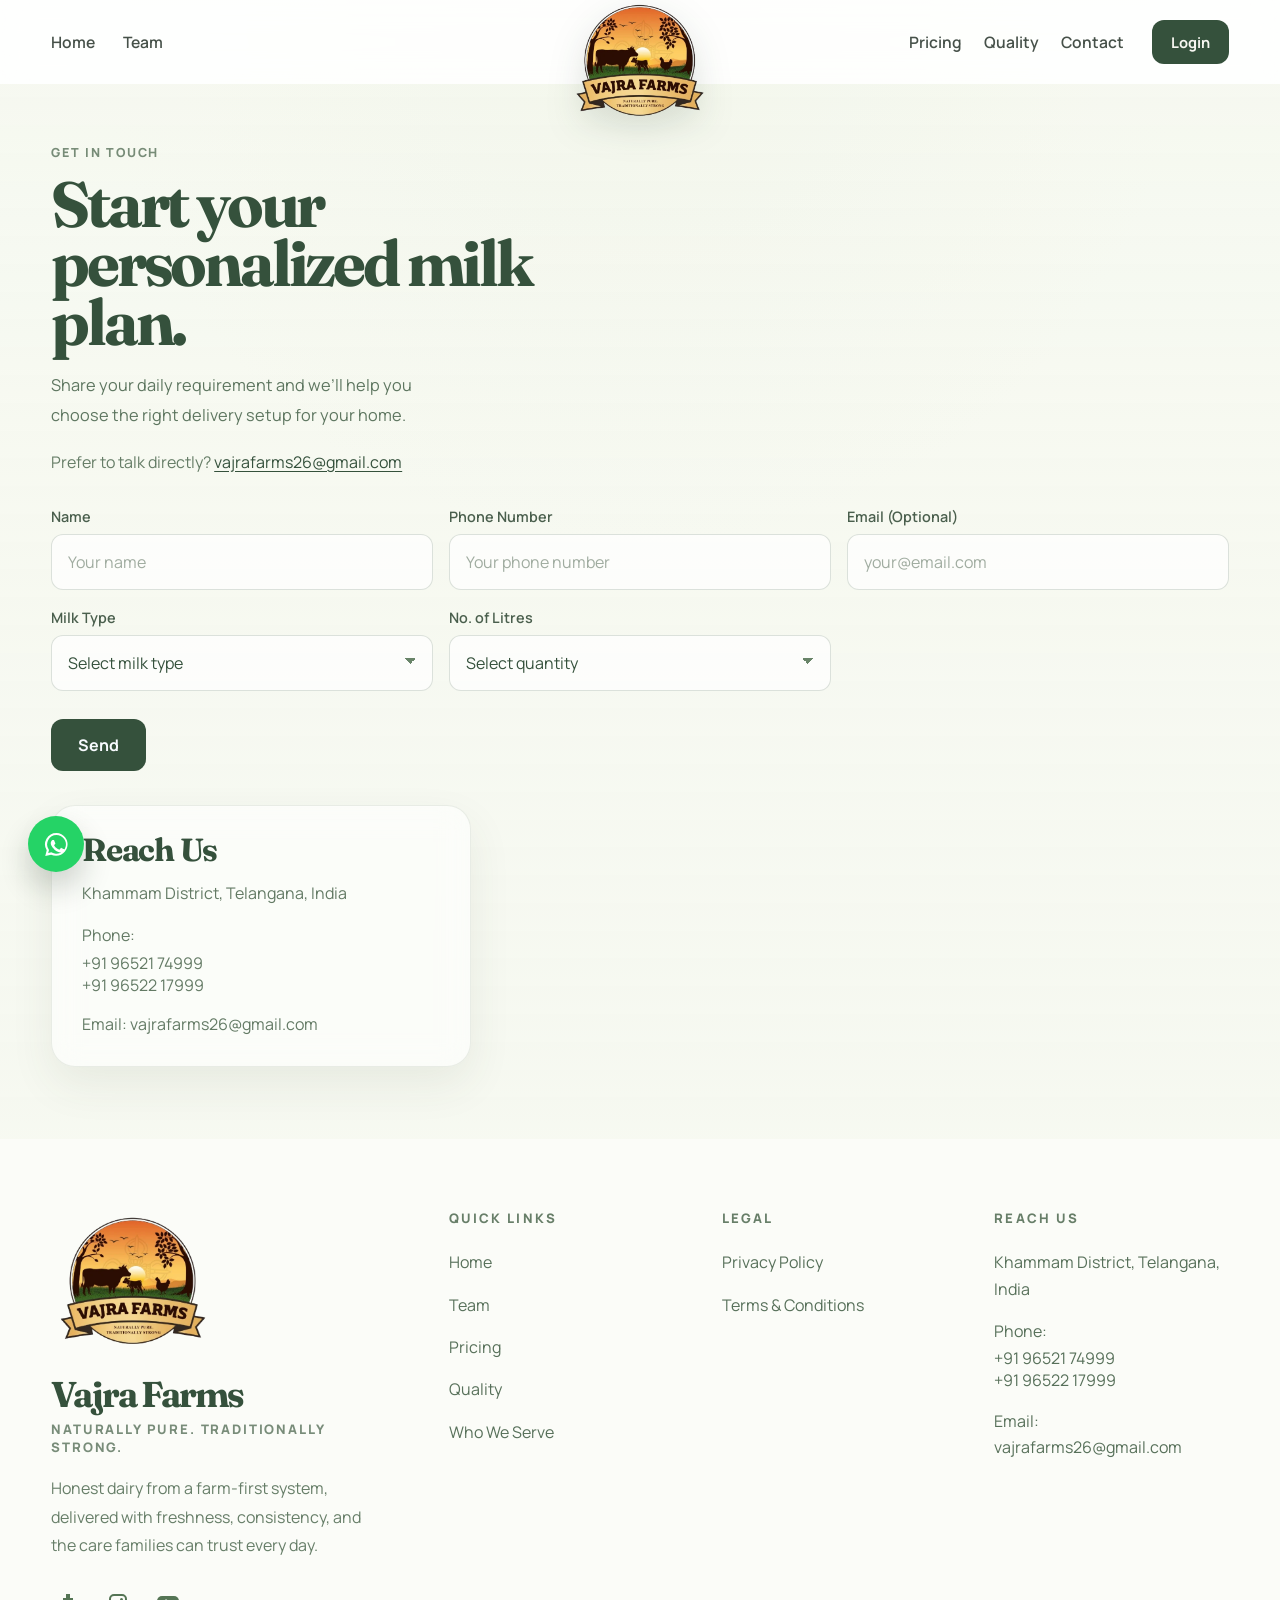
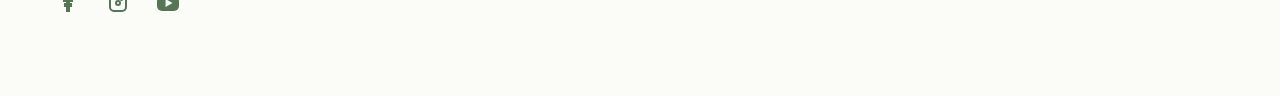
==== commit c9bd100a: "Add pricing page" ====
--- a/contact.html
+++ b/contact.html
@@ -36,6 +36,7 @@
 
           <div class="header-right">
             <nav class="site-nav nav-right" aria-label="Primary right">
+              <a href="pricing.html">Pricing</a>
               <a href="quality.html">Quality</a>
               <a href="contact.html" aria-current="page">Contact</a>
             </nav>
@@ -155,6 +156,7 @@
           <h3>Quick Links</h3>
           <a href="index.html#home">Home</a>
           <a href="team.html">Team</a>
+          <a href="pricing.html">Pricing</a>
           <a href="quality.html">Quality</a>
           <a href="index.html#serve">Who We Serve</a>
         </div>
--- a/styles.css
+++ b/styles.css
@@ -2336,6 +2336,220 @@
   background: rgba(238, 246, 229, 0.8);
 }
 
+.pricing-shell {
+  background:
+    radial-gradient(circle at 12% 12%, rgba(255, 213, 74, 0.18), transparent 24%),
+    linear-gradient(180deg, #f8fbef 0%, #eef7d9 48%, #fbfcf8 100%);
+}
+
+.pricing-hero {
+  padding: 58px var(--section-padding) 36px;
+  text-align: center;
+}
+
+.pricing-hero-copy {
+  max-width: 860px;
+  margin: 0 auto;
+}
+
+.pricing-hero h1,
+.pricing-section-heading h2,
+.pricing-cta h2 {
+  margin: 0;
+  font-family: "Fraunces", serif;
+  letter-spacing: -0.04em;
+  color: #35513c;
+}
+
+.pricing-hero h1 {
+  max-width: 900px;
+  margin-inline: auto;
+  font-size: clamp(3rem, 5.8vw, 6rem);
+  line-height: 0.92;
+}
+
+.pricing-hero p:last-child,
+.pricing-section-heading p {
+  margin: 18px auto 0;
+  max-width: 720px;
+  font-size: clamp(1rem, 1.7vw, 1.2rem);
+  line-height: 1.75;
+  color: rgba(69, 97, 72, 0.86);
+}
+
+.pricing-milk-section,
+.pricing-summary-section {
+  padding: 48px var(--section-padding) 68px;
+}
+
+.pricing-milk-section-alt {
+  background: rgba(255, 255, 255, 0.42);
+}
+
+.pricing-section-heading {
+  max-width: 820px;
+  margin: 0 auto 28px;
+  text-align: center;
+}
+
+.pricing-section-heading h2 {
+  font-size: clamp(2rem, 3.4vw, 3.45rem);
+  line-height: 1.02;
+}
+
+.pricing-plan-grid {
+  display: grid;
+  grid-template-columns: repeat(3, minmax(0, 1fr));
+  gap: 24px;
+  max-width: 1280px;
+  margin: 0 auto;
+  align-items: stretch;
+}
+
+.pricing-plan-card .plan-card-body {
+  min-height: 366px;
+}
+
+.pricing-plan-card .plan-volume-grid > .plan-volume:first-child {
+  padding-right: 14px;
+}
+
+.pricing-plan-card .plan-volume-grid > .plan-volume:last-child {
+  padding-left: 14px;
+}
+
+.pricing-plan-card .plan-volume strong {
+  font-size: clamp(2.08rem, 3.05vw, 3rem);
+  letter-spacing: -0.035em;
+}
+
+.pricing-plan-card .plan-features {
+  margin-top: auto;
+}
+
+.pricing-table-wrap {
+  overflow-x: auto;
+  margin-bottom: 18px;
+}
+
+.pricing-table,
+.pricing-summary-table {
+  width: 100%;
+  border-collapse: collapse;
+}
+
+.pricing-table th,
+.pricing-table td,
+.pricing-summary-table th,
+.pricing-summary-table td {
+  padding: 12px 10px;
+  text-align: left;
+  border-bottom: 1px solid rgba(247, 251, 239, 0.24);
+}
+
+.pricing-table th {
+  font-size: 0.72rem;
+  letter-spacing: 0.1em;
+  text-transform: uppercase;
+  color: rgba(247, 251, 239, 0.74);
+}
+
+.pricing-table td {
+  font-size: 1rem;
+  font-weight: 800;
+  color: #f7fbef;
+}
+
+.pricing-table td:last-child,
+.pricing-table th:last-child {
+  text-align: right;
+}
+
+.pricing-save {
+  display: grid;
+  gap: 8px;
+  margin: 4px 0 18px;
+  padding: 14px;
+  border-radius: 18px;
+  background: rgba(255, 213, 74, 0.14);
+  border: 1px solid rgba(255, 213, 74, 0.32);
+}
+
+.pricing-save strong {
+  font-size: 0.78rem;
+  font-weight: 900;
+  letter-spacing: 0.12em;
+  text-transform: uppercase;
+  color: #ffd54a;
+}
+
+.pricing-save span {
+  font-size: 1rem;
+  font-weight: 800;
+  color: #f7fbef;
+}
+
+.pricing-summary-card {
+  max-width: 920px;
+  margin: 0 auto;
+  padding: 10px;
+  border-radius: 28px;
+  background: #ffffff;
+  border: 1px solid rgba(53, 81, 60, 0.14);
+  box-shadow: 0 18px 40px rgba(55, 83, 48, 0.12);
+  overflow-x: auto;
+}
+
+.pricing-summary-table {
+  min-width: 640px;
+  border-radius: 20px;
+  overflow: hidden;
+  background: #35513c;
+}
+
+.pricing-summary-table th,
+.pricing-summary-table td {
+  border-bottom-color: rgba(247, 251, 239, 0.16);
+  color: #f7fbef;
+}
+
+.pricing-summary-table th {
+  font-size: 0.78rem;
+  letter-spacing: 0.12em;
+  text-transform: uppercase;
+  color: rgba(247, 251, 239, 0.7);
+}
+
+.pricing-summary-table td {
+  font-size: 1.08rem;
+  font-weight: 800;
+}
+
+.pricing-summary-table span {
+  display: block;
+  margin-top: 4px;
+  font-size: 0.82rem;
+  color: #ffd54a;
+}
+
+.pricing-cta {
+  display: flex;
+  align-items: center;
+  justify-content: space-between;
+  gap: 24px;
+  max-width: 920px;
+  margin: 28px auto 0;
+  padding: 28px;
+  border-radius: 28px;
+  background: #ffffff;
+  border: 1px solid rgba(53, 81, 60, 0.12);
+}
+
+.pricing-cta h2 {
+  font-size: clamp(1.8rem, 3vw, 3rem);
+  line-height: 1;
+}
+
 .info-card {
   padding: 58px var(--section-padding);
   border-radius: 0;
@@ -3207,6 +3421,11 @@
     max-width: 560px;
   }
 
+  .pricing-plan-grid {
+    grid-template-columns: 1fr;
+    max-width: 620px;
+  }
+
   .plan-card-wide {
     grid-column: auto;
     max-width: none;
@@ -3232,6 +3451,63 @@
 }
 
 @media (max-width: 780px) {
+  .pricing-hero {
+    padding: 46px 18px 34px;
+  }
+
+  .pricing-hero h1 {
+    font-size: clamp(2.35rem, 12vw, 4rem);
+    line-height: 0.98;
+  }
+
+  .pricing-milk-section,
+  .pricing-summary-section {
+    padding: 40px 18px;
+  }
+
+  .pricing-section-heading {
+    margin-bottom: 20px;
+  }
+
+  .pricing-section-heading h2 {
+    font-size: clamp(2rem, 10vw, 3.2rem);
+  }
+
+  .pricing-plan-grid {
+    gap: 18px;
+  }
+
+  .pricing-plan-card .plan-card-body {
+    min-height: auto;
+  }
+
+  .pricing-table th,
+  .pricing-table td {
+    padding: 10px 8px;
+    font-size: 0.88rem;
+  }
+
+  .pricing-save {
+    border-radius: 16px;
+  }
+
+  .pricing-summary-card {
+    border-radius: 22px;
+    padding: 8px;
+  }
+
+  .pricing-cta {
+    flex-direction: column;
+    align-items: stretch;
+    border-radius: 22px;
+    padding: 22px;
+    text-align: center;
+  }
+
+  .pricing-cta .button {
+    width: 100%;
+  }
+
   .plans-section {
     padding: 40px 20px 56px;
   }
